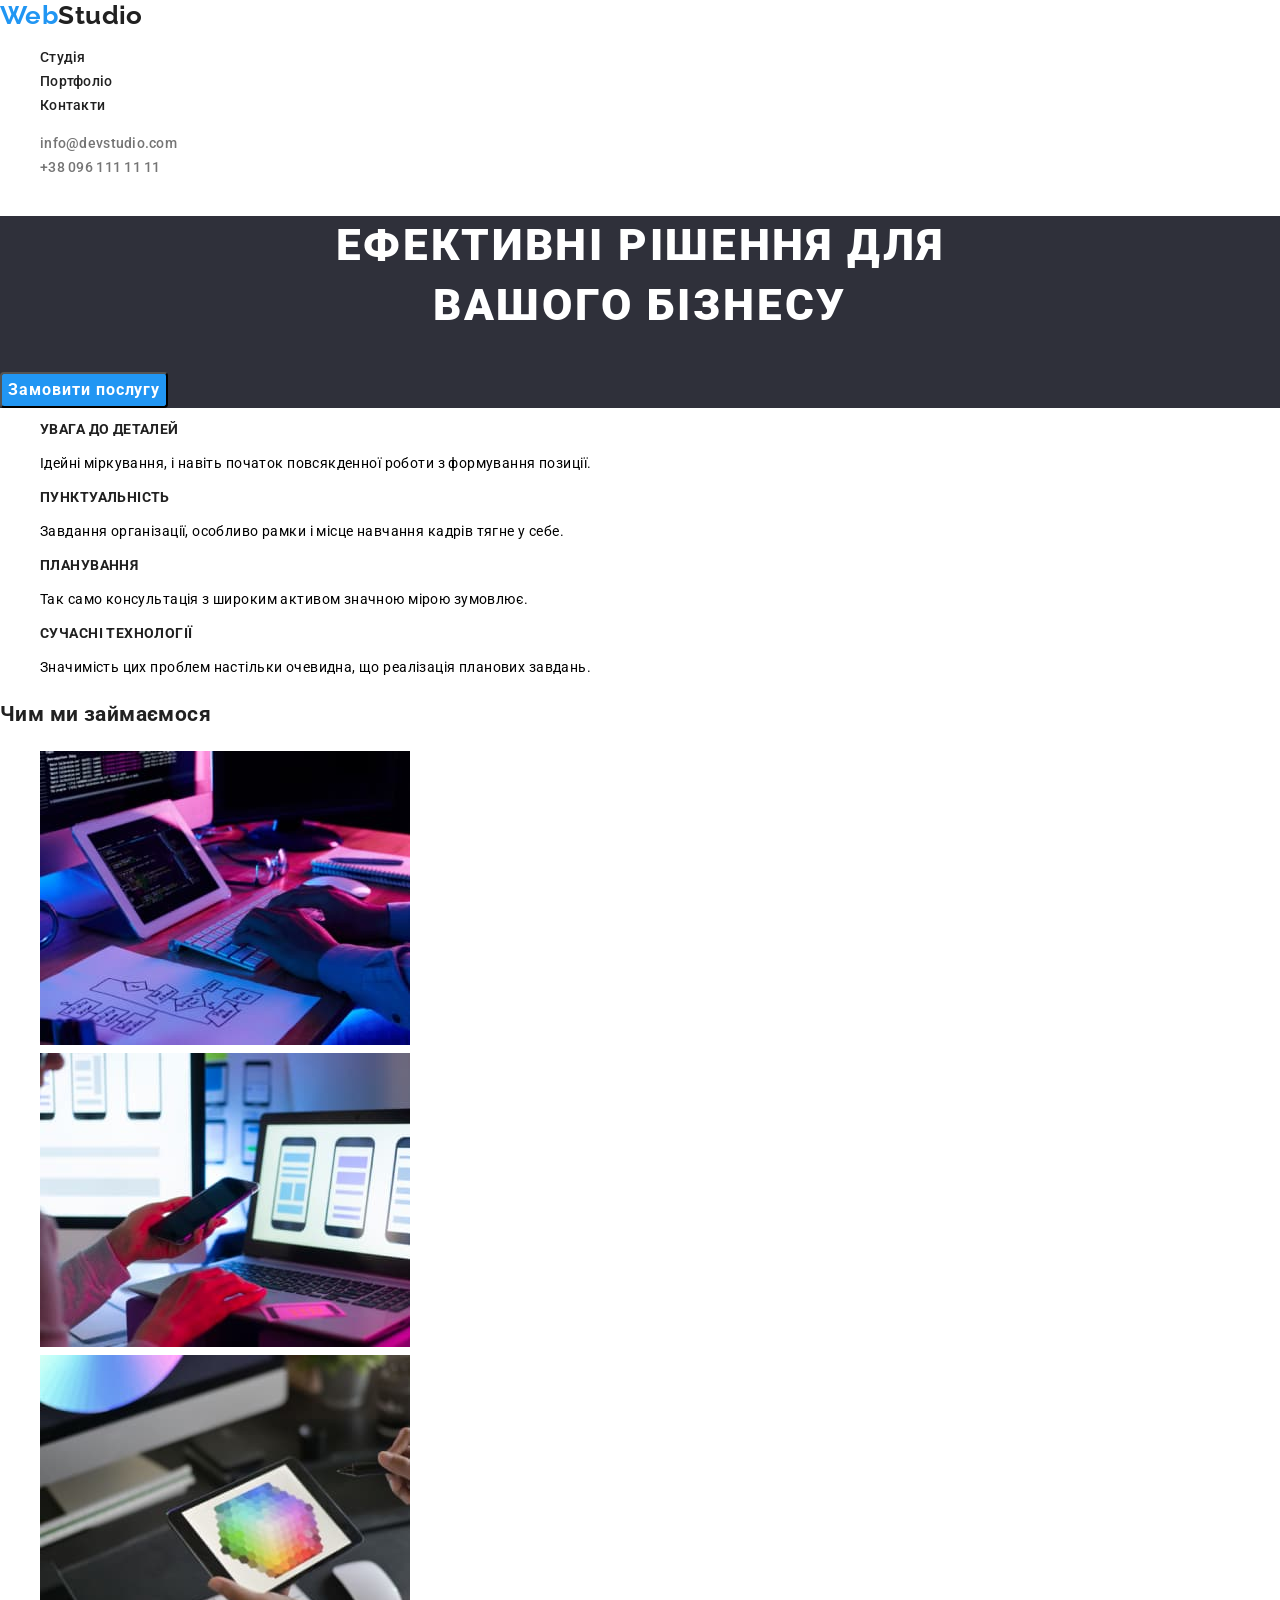
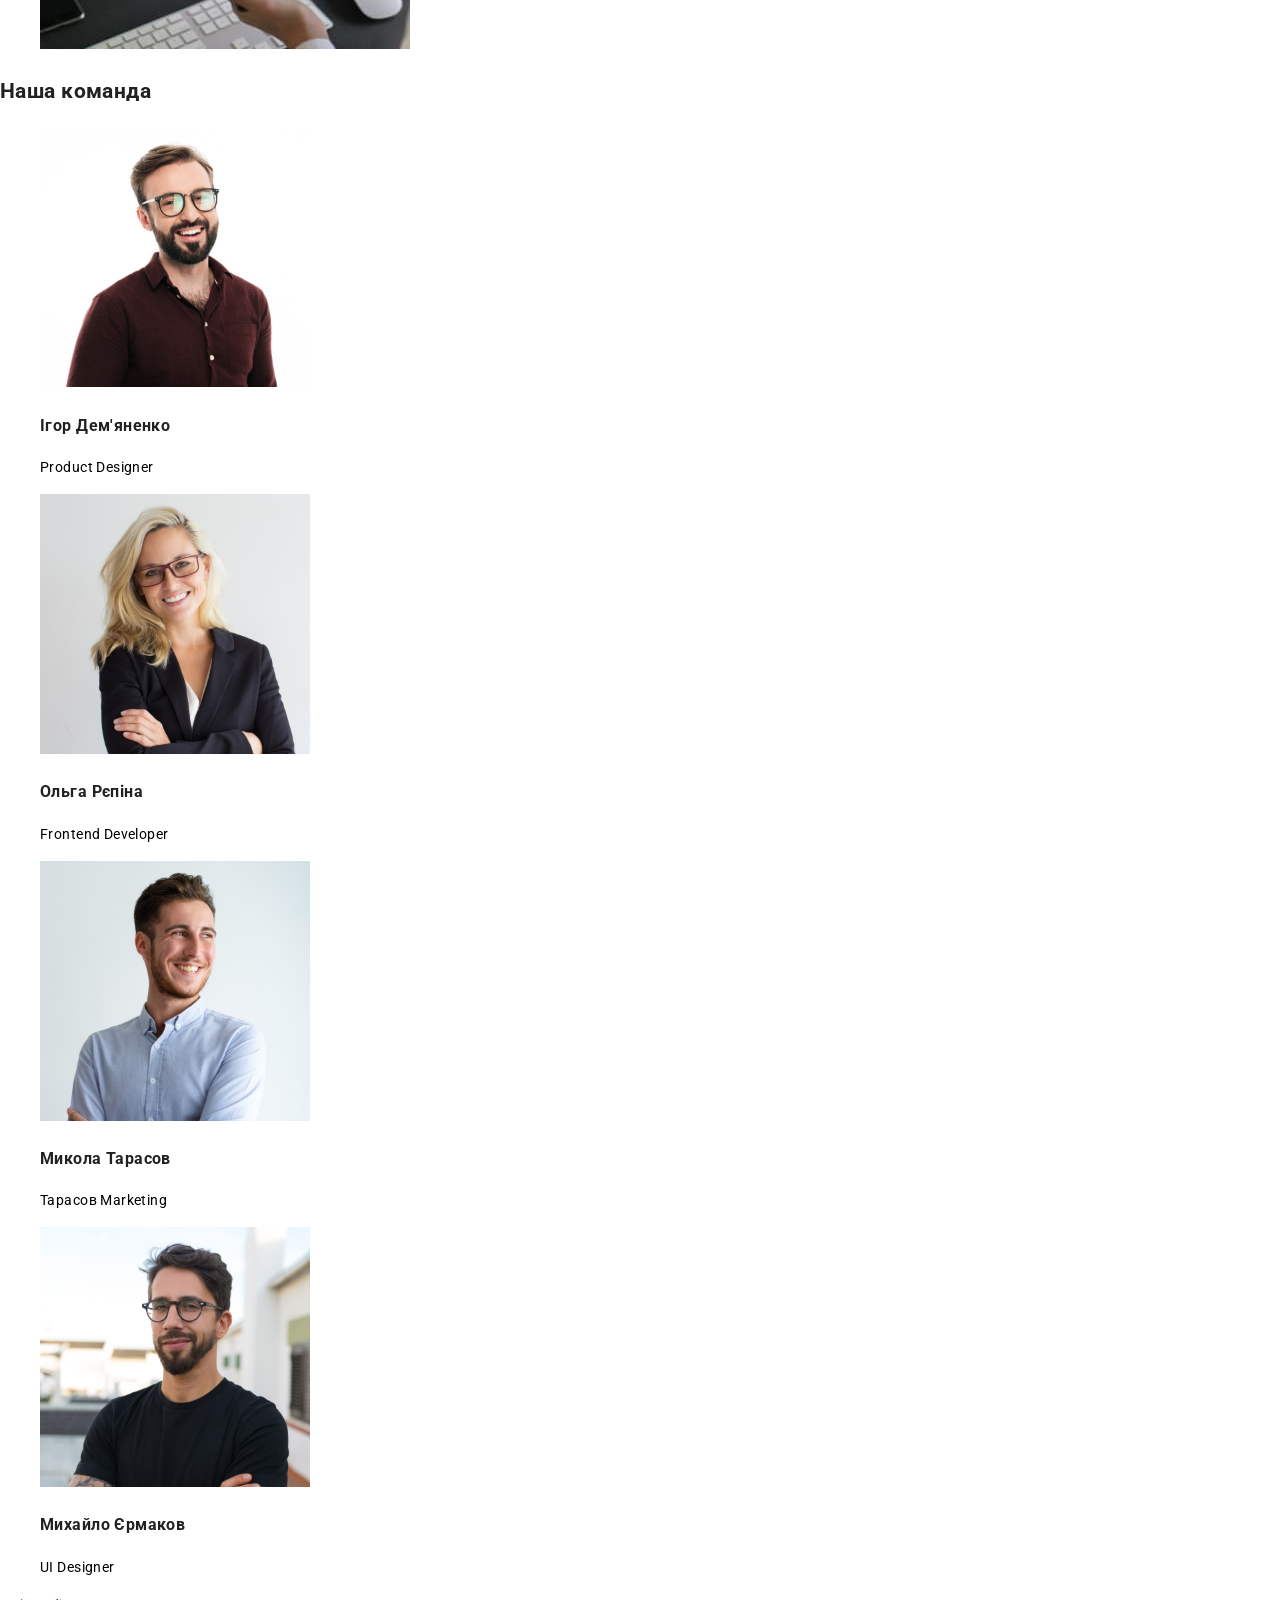
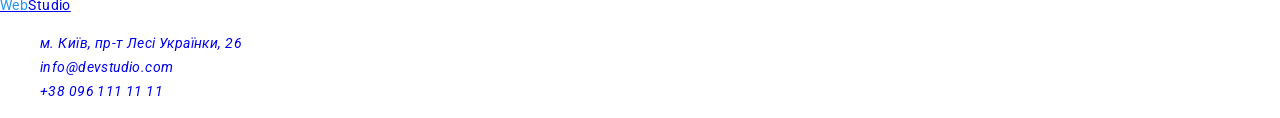
==== index.html @ 1009d98c "fixing hw" ====
<!DOCTYPE html>
<html lang="uk">
<head>
    <meta charset="UTF-8">
    <meta http-equiv="X-UA-Compatible" content="IE=edge">
    <meta name="viewport" content="width=device-width, initial-scale=1.0">
    <title>Document</title>
    <link rel="preconnect" href="https://fonts.googleapis.com">
    <link rel="preconnect" href="https://fonts.gstatic.com" crossorigin>
    <link href="https://fonts.googleapis.com/css2?family=Raleway:wght@700&family=Roboto:wght@400;500;700;900&display=swap"
        rel="stylesheet">
    <link rel="stylesheet" href="https://cdnjs.cloudflare.com/ajax/libs/modern-normalize/1.1.0/modern-normalize.min.css">
    <link rel="stylesheet" href="./css/styles.css" />
</head>
<body>

    <!-- Шапка сайта -->

    <header class="header">
        <a href="/index.html" class="header-logo">
            <span class="logo-blue" >Web</span>Studio
        </a> 
        <nav class="header-nav">
        <ul class="header-list list">
            <li><a class="header-link link" href="./index.html">Студія</a></li>
            <li><a class="header-link link" href="./portfolio.html">Портфоліо</a></li>
            <li><a class="header-link link" href="">Контакти</a></li>
        </ul>
        </nav>
        <ul class="header-contact-list list">
            <li><a class="header-mail-link link" href="mailto:info@devstudio.com">info@devstudio.com</a> </li>
            <li><a class="header-tel-link link" href="tel:+380961111111">+38 096 111 11 11 </a> </li>
        </ul>
    </header>
   
    <main>
        <!-- Герой -->

        <section class="hero">
            <h1 class="hero-title title">
                Ефективні рішення для <br> вашого бізнесу
            </h1>
            <button type="button" class="button">Замовити послугу</button>
        </section>

        <!-- Преимущества -->

        <section class="benefits">
            <h2 class="visually-hidden">Переваги</h2>
            <ul class="benefits-list list">
                <li>
                    <h3 class="benefits-title title">
                        УВАГА ДО ДЕТАЛЕЙ
                    </h3>
                    <p class="benefits-text">Ідейні міркування, і навіть початок повсякденної роботи з формування позиції.</p>
                </li>
                <li>
                    <h3 class="benefits-title title">
                        ПУНКТУАЛЬНІСТЬ
                    </h3>
                    <p class="benefits-text">Завдання організації, особливо рамки і місце навчання кадрів тягне у себе.</p>
                </li>
                <li>
                    <h3 class="benefits-title title">
                        ПЛАНУВАННЯ
                    </h3>
                    <p class="benefits-text">Так само консультація з широким активом значною мірою зумовлює.</p>
                </li>
                <li>
                    <h3 class="benefits-title title">
                        СУЧАСНІ ТЕХНОЛОГІЇ
                    </h3>
                    <p class="benefits-text">Значимість цих проблем настільки очевидна, що реалізація планових завдань.</p>
                </li>
            </ul>
        </section>

        <!-- Чем мы занимаемся -->

        <section class="doing">
            <h2 class="doing-title title">
                Чим ми займаємося
            </h2>
            <ul class="doing-list list">
                <li class="doing-items">
                    <img src="img/box1.jpg" alt="Приклад роботи 1" width="370"/>
                </li>
                <li class="doing-items">
                    <img src="img/box2.jpg" alt="Приклад роботи 2" width="370"/>
                </li>
                <li class="doing-items">
                    <img src="img/box3.jpg" alt="Приклад роботи 3" width="370"/>
                </li>
            </ul>
        </section>

        <!-- Наша команда -->

        <section class="team">
            <h2 class="team-title title">
                Наша команда
            </h2>
            <ul class="team-list list">
                <li class="team-items">
                    <img src="img/igor.jpg" alt="Ігор Дем'яненко Product Designer" width="270"/>
                    <h3 class="team-list-title  title">Ігор Дем'яненко</h3>
                    <p class="team-text text">Product Designer</p>
                </li>
                <li class="team-items">
                    <img src="img/olga.jpg" alt="Ольга Рєпіна Frontend Developer" width="270"/>
                    <h3 class="team-list-title  title">Ольга Рєпіна</h3>
                    <p class="team-text text">Frontend Developer</p>
                </li>
                <li class="team-items">
                    <img src="img/mikola.jpg" alt="Микола Тарасов Marketing" width="270"/>
                    <h3 class="team-list-title  title">Микола Тарасов</h3>
                    <p class="team-text text">Тарасов Marketing</p>
                </li>
                <li class="team-items">
                    <img src="img/mihailo.jpg" alt="Михайло Єрмаков UI Designer" width="270"/>
                    <h3 class="team-list-title  title">Михайло Єрмаков</h3>
                    <p class="team-text text">UI Designer</p>
                </li>
            </ul>
        </section>
    </main>

    <!-- Подвал -->

    <footer class="footer">
        <a href="/index.html" class="footer-logo">
            <span class="logo-blue">Web</span>Studio
        </a>
        <address class="address">
            <ul class="address-list list">
                <li><a class="footer-map-link link" href="https://goo.gl/maps/SfQESJmpyGkEM5ET7" target="_blank"
                        rel="noreferrer noopener">м. Київ, пр-т Лесі Українки, 26</a></li>
                <li><a class="footer-mail-link link" href="mailto:info@devstudio.com">info@devstudio.com</a> </li>
                <li><a class="footer-tel-link link" href="tel:+380961111111">+38 096 111 11 11</a> </li>
            </ul>
        </address>
    </footer>
</body>
</html>
---- css/styles.css ----
:root {
    --primary-text-color: #757575;
    --title-text-color: #212121;
    --accent-color: #2196F3;
    --main-font: 'Roboto', sans-serif;
}
body {
    font-family: Roboto, sans-serif;
    font-weight: normal;
    font-size: 14px;
    line-height: 1.71;
    letter-spacing: 0.03em;
    color: var(--primary-text-color)
    background-color: #FFFFFF;
}

/* Universal classes */

.link {
    text-decoration: none;   
}
.title {
    color:var(--title-text-color);
}

.link:hover,
.link:focus {
    color: var(--accent-color);
}

.list {
    list-style: none;
}

.visually-hidden {
    position: absolute;
    width: 1px;
    height: 1px;
    margin: -1px;
    border: 0;
    padding: 0;
    white-space: nowrap;
    overflow: hidden;
}

/* header */

.header-logo {
font-family: "Raleway", sans-serif;
    color: var(--title-text-color);
    font-weight: 700;
    font-size: 26px;
    line-height: 1.19;
    text-decoration: none;
}
.logo-blue{
    color: var(--accent-color);
}
.header-link {
    font-weight: 500;
    font-size: 14px;
    line-height: 1.14;
    letter-spacing: 0.02em;
    color: var(--title-text-color);
}
.header-link:hover,
.header-link:focus {
    color: var(--accent-color);
}


.header-mail-link,
.header-tel-link {
    font-weight: 500;
    font-size: 14px;
    line-height: 1.14;
    letter-spacing: 0.02em;
    color: var(--primary-text-color);
}
/* hero */

.hero {
    background: #2F303A;
}
.hero-title {
    font-weight: 900;
    font-size: 44px;
    line-height: 1.36;
    text-align: center;
    letter-spacing: 0.06em;
    text-transform: uppercase;
    color: #FFFFFF;
}
.button {
    background: #2196F3;
    border-radius: 4px;
    font-weight: 700;
    font-size: 16px;
    line-height: 1.88;
    letter-spacing: 0.06em;
    color: #FFFFFF;
}
.button:hover,
.button:focus {
    background: #FFFFFF;
    color: var(--accent-color)
}
/* benefits */

.benefits-title {
    font-weight: 700;
    font-size: 14px;
    line-height: 1.14;
    letter-spacing: 0.03em;
    text-transform: uppercase;
    color: var(--title-text-color)

/* doing */

.doing-title {
    font-weight: 700;
    font-size: 36px;
    line-height: 1.16;
    letter-spacing: 0.03em;
}

/* team */

.team-title {
    font-weight: 700;
    font-size: 36px;
    line-height: 1.16;
    letter-spacing: 0.03em;
}
.team-list-title {
    font-weight: 500;
    font-size: 16px;
    line-height: 1.18;
    letter-spacing: 0.03em;
}
.team-text {
    font-size: 16px;
    line-height: 1.18;
    letter-spacing: 0.03em;
}

/* footer */

.footer {
    font-family: Roboto, sans-serif;
    background: #2F303A;
}
.footer-logo {
    font-family: "Raleway", sans-serif;
    color: #FFFFFF;
    font-weight: 700;
    font-size: 26px;
    line-height: 1.19;
    text-decoration: none;
}
.address {
    font-family: Roboto, sans-serif;
}
.footer-map-link {
    font-size: 14px;
    line-height: 1.71;
    letter-spacing: 0.03em;
    color: #FFFFFF;
    text-decoration: none;
}
.footer-mail-link,
.footer-tel-link {
    font-size: 14px;
    line-height: 1.71;
    letter-spacing: 0.03em;
    color: rgba(255, 255, 255, 0.6);
    text-decoration: none;
}

/* цвет h1 #FFFFFF */
/* цвет h2, h3 #212121 */
/* цвет параграфов #757575 */
/* цвет акцента #2196F3 */
/* background: #F5F5F5 */
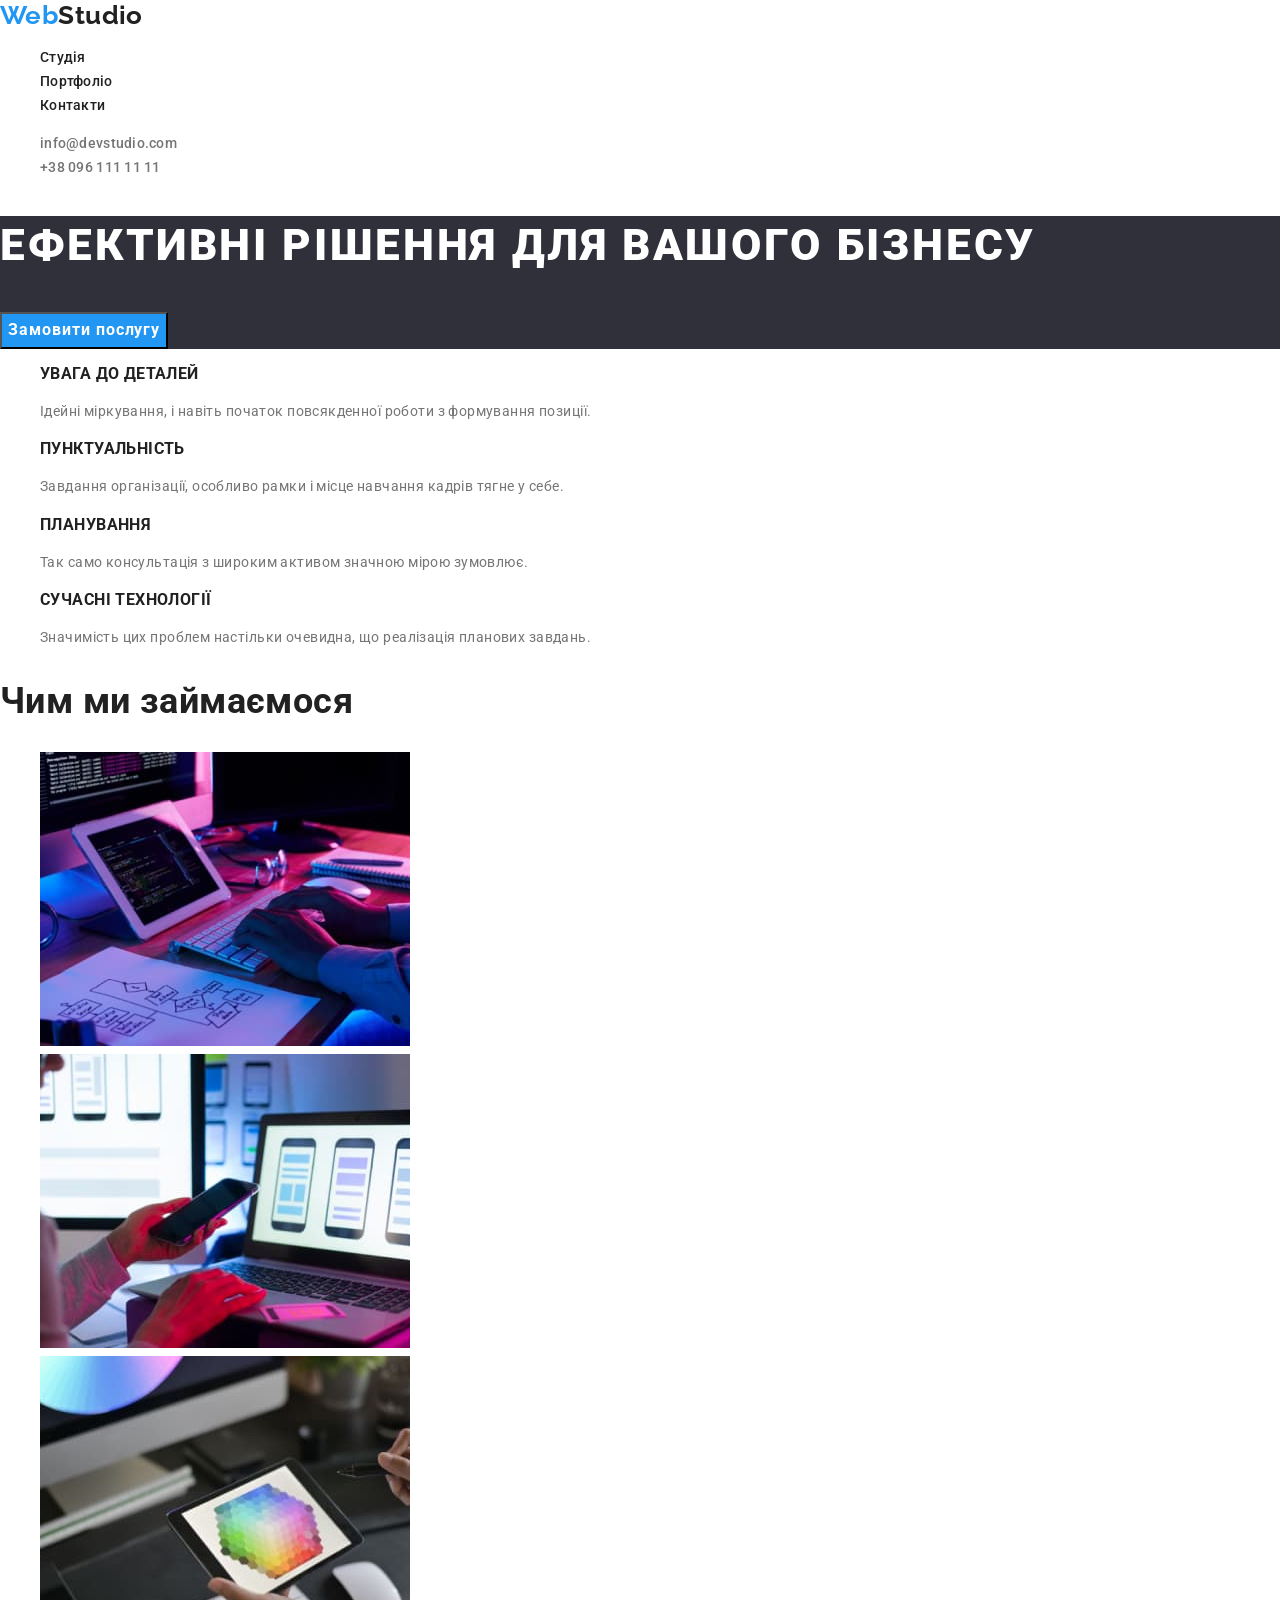
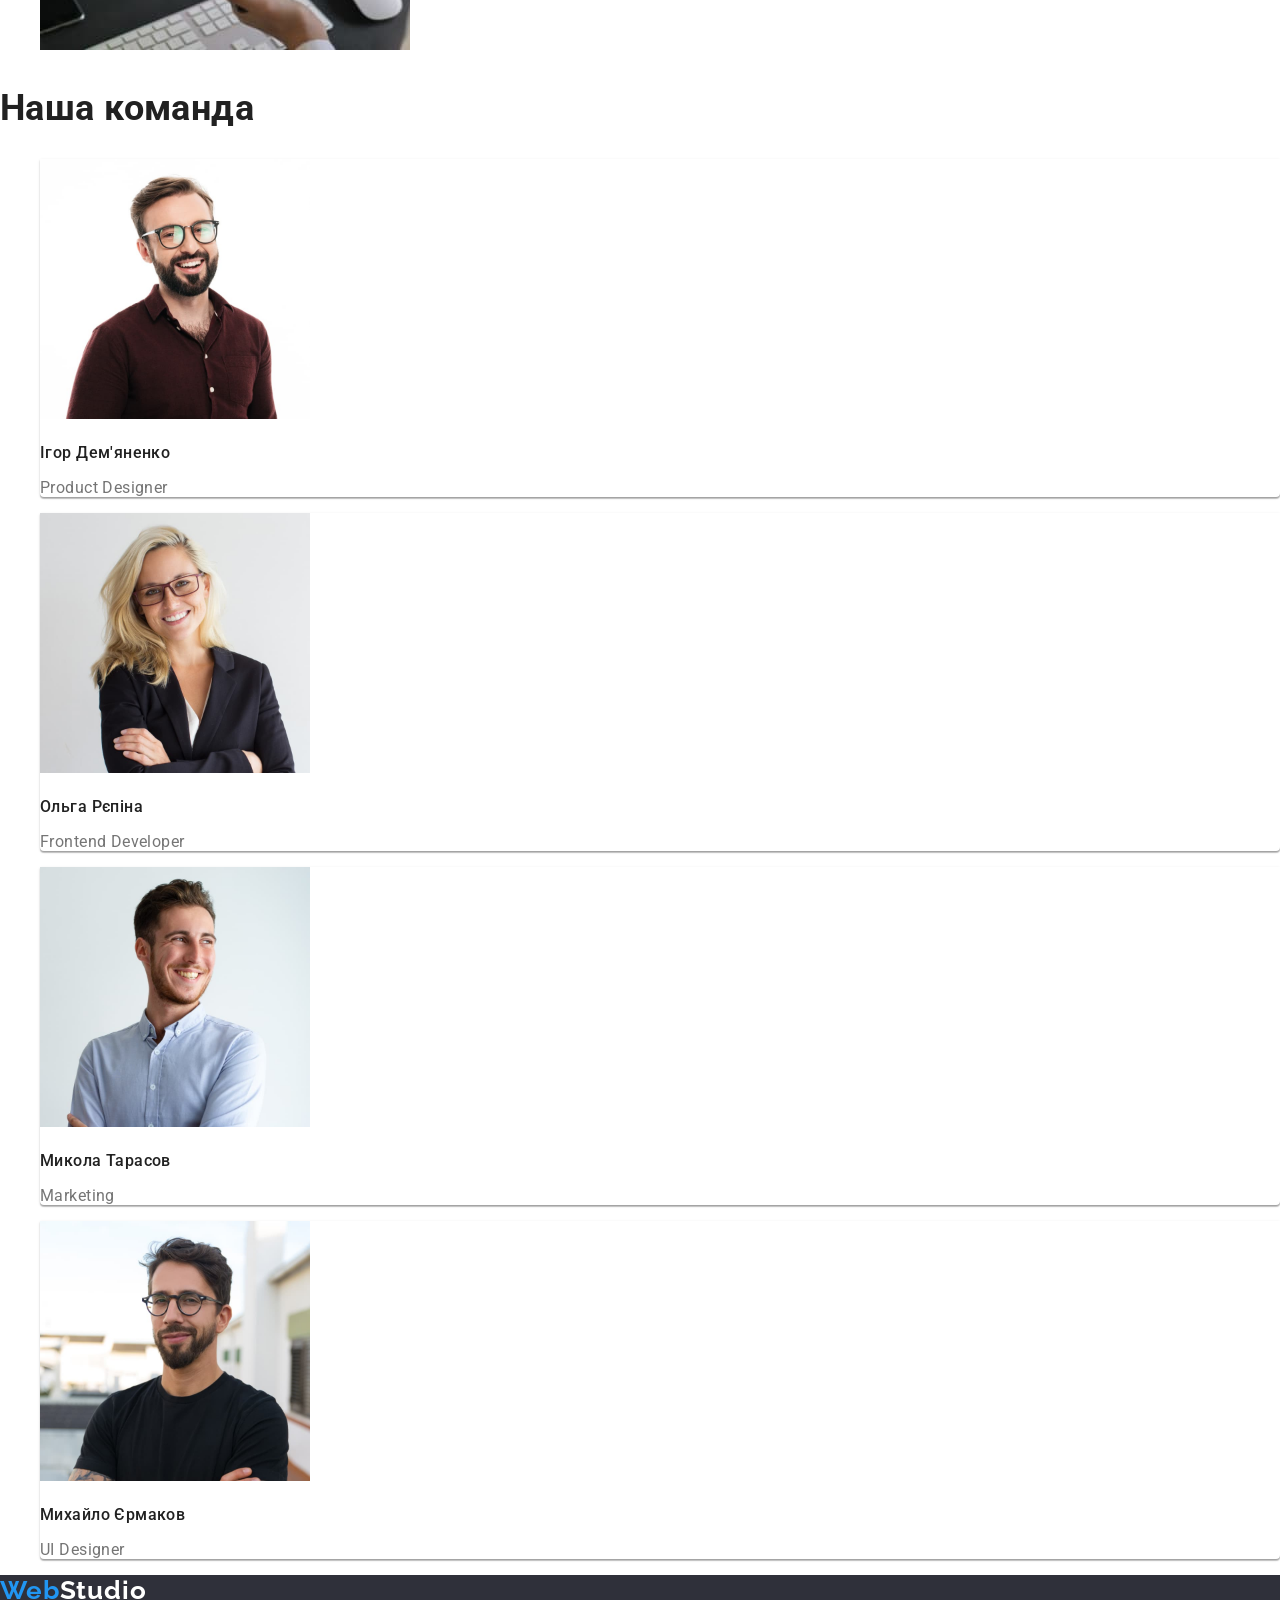
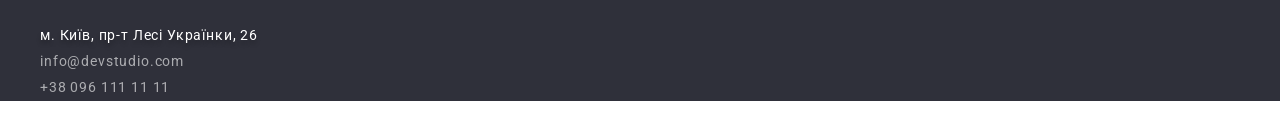
==== commit 745b2c74: "fixing HW2" ====
--- a/index.html
+++ b/index.html
@@ -1,144 +1,149 @@
 <!DOCTYPE html>
-<html lang="uk">
+<html lang="ru">
+
 <head>
     <meta charset="UTF-8">
     <meta http-equiv="X-UA-Compatible" content="IE=edge">
     <meta name="viewport" content="width=device-width, initial-scale=1.0">
-    <title>Document</title>
-    <link rel="preconnect" href="https://fonts.googleapis.com">
-    <link rel="preconnect" href="https://fonts.gstatic.com" crossorigin>
-    <link href="https://fonts.googleapis.com/css2?family=Raleway:wght@700&family=Roboto:wght@400;500;700;900&display=swap"
+    <title>Студія</title>
+    <link
+        href="https://fonts.googleapis.com/css2?family=Raleway:wght@700&family=Roboto:wght@400;500;700;900&display=swap"
         rel="stylesheet">
-    <link rel="stylesheet" href="https://cdnjs.cloudflare.com/ajax/libs/modern-normalize/1.1.0/modern-normalize.min.css">
-    <link rel="stylesheet" href="./css/styles.css" />
+    <link rel="stylesheet"
+        href="https://cdnjs.cloudflare.com/ajax/libs/modern-normalize/1.1.0/modern-normalize.min.css">
+    <link rel="stylesheet" href="./css/styles.css">
 </head>
+
 <body>
 
-    <!-- Шапка сайта -->
+    <!-- Шапка сайту -->
 
-    <header class="header">
-        <a href="/index.html" class="header-logo">
-            <span class="logo-blue" >Web</span>Studio
-        </a> 
-        <nav class="header-nav">
-        <ul class="header-list list">
-            <li><a class="header-link link" href="./index.html">Студія</a></li>
-            <li><a class="header-link link" href="./portfolio.html">Портфоліо</a></li>
-            <li><a class="header-link link" href="">Контакти</a></li>
-        </ul>
+    <header>
+        <nav>
+            <a class="logo" href="./index.html"><span class="web">Web</span>Studio</a>
+            <ul>
+                <li><a class="header-link" href="./index.html">Студія</a></li>
+                <li><a class="header-link" href="./portfolio.html">Портфоліо</a></li>
+                <li><a class="header-link" href="#contacts">Контакти</a></li>
+            </ul>
         </nav>
-        <ul class="header-contact-list list">
-            <li><a class="header-mail-link link" href="mailto:info@devstudio.com">info@devstudio.com</a> </li>
-            <li><a class="header-tel-link link" href="tel:+380961111111">+38 096 111 11 11 </a> </li>
+        <ul class="nav-contact">
+            <li>
+                <a href="mailto:info@devstudio.com" class="contact">info@devstudio.com</a>
+            </li>
+            <li>
+                <a href="tel:+380961111111" class="contact">+38 096 111 11 11</a>
+            </li>
         </ul>
     </header>
-   
+
     <main>
+        
         <!-- Герой -->
 
         <section class="hero">
-            <h1 class="hero-title title">
-                Ефективні рішення для <br> вашого бізнесу
-            </h1>
+            <h1 class="hero-text">Ефективні рішення для вашого бізнесу</h1>
             <button type="button" class="button">Замовити послугу</button>
         </section>
 
-        <!-- Преимущества -->
+        <!-- Переваги -->
 
-        <section class="benefits">
-            <h2 class="visually-hidden">Переваги</h2>
-            <ul class="benefits-list list">
+        <section class="work">
+            <h2 class="visually-hidden">Перелік</h2>
+            <ul>
                 <li>
-                    <h3 class="benefits-title title">
-                        УВАГА ДО ДЕТАЛЕЙ
-                    </h3>
-                    <p class="benefits-text">Ідейні міркування, і навіть початок повсякденної роботи з формування позиції.</p>
+                    <h3 class="Benefits">УВАГА ДО ДЕТАЛЕЙ</h3>
+                    <p class="work-lits">
+                        Ідейні міркування, і навіть початок повсякденної роботи з
+                        формування позиції.
+                    </p>
                 </li>
                 <li>
-                    <h3 class="benefits-title title">
-                        ПУНКТУАЛЬНІСТЬ
-                    </h3>
-                    <p class="benefits-text">Завдання організації, особливо рамки і місце навчання кадрів тягне у себе.</p>
+                    <h3 class="Benefits">ПУНКТУАЛЬНІСТЬ</h3>
+                    <p class="benefits-lits">
+                        Завдання організації, особливо рамки і місце навчання кадрів тягне
+                        у себе.
+                    </p>
                 </li>
                 <li>
-                    <h3 class="benefits-title title">
-                        ПЛАНУВАННЯ
-                    </h3>
-                    <p class="benefits-text">Так само консультація з широким активом значною мірою зумовлює.</p>
+                    <h3 class="Benefits">ПЛАНУВАННЯ</h3>
+                    <p class="benefits-lits">
+                        Так само консультація з широким активом значною мірою зумовлює.
+                    </p>
                 </li>
                 <li>
-                    <h3 class="benefits-title title">
-                        СУЧАСНІ ТЕХНОЛОГІЇ
-                    </h3>
-                    <p class="benefits-text">Значимість цих проблем настільки очевидна, що реалізація планових завдань.</p>
+                    <h3 class="Benefits">СУЧАСНІ ТЕХНОЛОГІЇ</h3>
+                    <p class="benefits-lits">
+                        Значимість цих проблем настільки очевидна, що реалізація планових
+                        завдань.
+                    </p>
                 </li>
             </ul>
         </section>
 
-        <!-- Чем мы занимаемся -->
+        <!-- Чим зймаемось -->
 
         <section class="doing">
-            <h2 class="doing-title title">
-                Чим ми займаємося
-            </h2>
-            <ul class="doing-list list">
-                <li class="doing-items">
-                    <img src="img/box1.jpg" alt="Приклад роботи 1" width="370"/>
+            <h2 class="doing-titel">Чим ми займаємося</h2>
+            <ul>
+                <li>
+                    <img src="./img/box1.jpg" alt="написання_коду" width="370">
                 </li>
-                <li class="doing-items">
-                    <img src="img/box2.jpg" alt="Приклад роботи 2" width="370"/>
-                </li>
-                <li class="doing-items">
-                    <img src="img/box3.jpg" alt="Приклад роботи 3" width="370"/>
-                </li>
+                <li><img src="./img/box2.jpg" alt="Оформлення" width="370"></li>
+                <li><img src="./img/box3.jpg" alt="стилізація" width="370"></li>
             </ul>
         </section>
 
         <!-- Наша команда -->
-
+        
         <section class="team">
-            <h2 class="team-title title">
-                Наша команда
-            </h2>
-            <ul class="team-list list">
-                <li class="team-items">
-                    <img src="img/igor.jpg" alt="Ігор Дем'яненко Product Designer" width="270"/>
-                    <h3 class="team-list-title  title">Ігор Дем'яненко</h3>
-                    <p class="team-text text">Product Designer</p>
+            <h2 class="team-titel">Наша команда</h2>
+            <ul>
+                <li class="team-card">
+                    <img src="./img/igor.jpg" alt="Ігор Дем'яненко Product Designer" width="270">
+                    <h3 class="tean-name">Ігор Дем'яненко</h3>
+                    <p class="profession">Product Designer</p>
                 </li>
-                <li class="team-items">
-                    <img src="img/olga.jpg" alt="Ольга Рєпіна Frontend Developer" width="270"/>
-                    <h3 class="team-list-title  title">Ольга Рєпіна</h3>
-                    <p class="team-text text">Frontend Developer</p>
+                <li class="team-card">
+                    <img src="./img/olga.jpg" alt="Ольга Рєпіна Frontend Developer" width="270">
+                    <h3 class="tean-name">Ольга Рєпіна</h3>
+                    <p class="profession">Frontend Developer</p>
                 </li>
-                <li class="team-items">
-                    <img src="img/mikola.jpg" alt="Микола Тарасов Marketing" width="270"/>
-                    <h3 class="team-list-title  title">Микола Тарасов</h3>
-                    <p class="team-text text">Тарасов Marketing</p>
+                <li class="team-card">
+                    <img src="./img/mikola.jpg" alt="Микола Тарасов Marketing" width="270">
+                    <h3 class="tean-name">Микола Тарасов</h3>
+                    <p class="profession">Marketing</p>
                 </li>
-                <li class="team-items">
-                    <img src="img/mihailo.jpg" alt="Михайло Єрмаков UI Designer" width="270"/>
-                    <h3 class="team-list-title  title">Михайло Єрмаков</h3>
-                    <p class="team-text text">UI Designer</p>
+                <li class="team-card">
+                    <img src="./img/mihailo.jpg" alt="Михайло Єрмаков Михайло Єрмаков" width="270">
+                    <h3 class="tean-name">Михайло Єрмаков</h3>
+                    <p class="profession">UI Designer</p>
                 </li>
             </ul>
         </section>
     </main>
 
-    <!-- Подвал -->
-
+    <!-- Підвал -->
+    
     <footer class="footer">
-        <a href="/index.html" class="footer-logo">
-            <span class="logo-blue">Web</span>Studio
-        </a>
+        <a class="footer-logo" href="./index.html"><span class="web">Web</span>Studio</a>
         <address class="address">
-            <ul class="address-list list">
-                <li><a class="footer-map-link link" href="https://goo.gl/maps/SfQESJmpyGkEM5ET7" target="_blank"
-                        rel="noreferrer noopener">м. Київ, пр-т Лесі Українки, 26</a></li>
-                <li><a class="footer-mail-link link" href="mailto:info@devstudio.com">info@devstudio.com</a> </li>
-                <li><a class="footer-tel-link link" href="tel:+380961111111">+38 096 111 11 11</a> </li>
+            <ul class="contacts">
+                <li>
+                    <a class="map" href="https://goo.gl/maps/SfQESJmpyGkEM5ET7" target="_blank"
+                        rel="noreferrer noopener">
+                        м. Київ, пр-т Лесі Українки, 26
+                    </a>
+                </li>
+                <li>
+                    <a class="contact-bottom" href="mailto:info@devstudio.com">info@devstudio.com</a>
+                </li>
+                <li>
+                    <a class="contact-bottom" href="tel:+380961111111">+38 096 111 11 11</a>
+                </li>
             </ul>
         </address>
     </footer>
 </body>
+
 </html>
--- a/css/styles.css
+++ b/css/styles.css
@@ -1,35 +1,230 @@
 :root {
-    --primary-text-color: #757575;
-    --title-text-color: #212121;
-    --accent-color: #2196F3;
-    --main-font: 'Roboto', sans-serif;
-}
+    --text-color: #757575;
+    --logo-color: #2196f3;
+    --fon-color: #ffffff;
+    --titel-color: #212121;
+}
+
 body {
     font-family: Roboto, sans-serif;
     font-weight: normal;
     font-size: 14px;
     line-height: 1.71;
     letter-spacing: 0.03em;
-    color: var(--primary-text-color)
-    background-color: #FFFFFF;
-}
-
-/* Universal classes */
-
-.link {
-    text-decoration: none;   
-}
-.title {
-    color:var(--title-text-color);
-}
-
-.link:hover,
-.link:focus {
-    color: var(--accent-color);
-}
-
-.list {
+    color: var(--text-color);
+    background-color: var(--fon-color);
+}
+
+ul {
     list-style: none;
+}
+
+/* шапка сайту */
+
+.logo {
+    font-family: "Raleway", sans-serif;
+    color: var(--titel-color);
+    font-weight: 700;
+    font-size: 26px;
+    line-height: 1.19;
+    text-decoration: none;
+}
+
+.web {
+    font-weight: 700;
+    font-size: 26px;
+    line-height: 1.19;
+    color: var(--logo-color);
+}
+
+/* сайти */
+
+.header-link {
+    font-weight: 500;
+    line-height: 1.14;
+    text-decoration: none;
+    letter-spacing: 0.02em;
+    color: var(--titel-color);
+}
+
+.header-link:hover,
+.header-link:focus {
+    color: var(--logo-color);
+}
+
+/* контакты */
+.contact {
+    font-weight: 500;
+    line-height: 1.14;
+    letter-spacing: 0.02em;
+    color: var(--text-color);
+    text-decoration: none;
+}
+
+.contact:hover,
+.contact:focus {
+    color: var(--logo-color);
+}
+
+/* герой */
+.hero {
+    background: #2f303a;
+}
+
+.button {
+    font-family: inherit;
+
+    font-weight: 700;
+    font-size: 16px;
+    line-height: 1.88;
+    text-align: center;
+    letter-spacing: 0.06em;
+    cursor: pointer;
+    color: var(--fon-color);
+    background: var(--logo-color);
+}
+
+.button:hover,
+.button:focus {
+    background: var(--fon-color);
+    color: var(--logo-color);
+}
+
+.hero-text {
+    font-weight: 900;
+    font-size: 44px;
+    line-height: 1.36;
+    letter-spacing: 0.06em;
+    text-transform: uppercase;
+    color: var(--fon-color);
+}
+
+/* Чим ми займаємося */
+.benefits-lits {
+    line-height: 1.71;
+}
+
+
+.Benefits {
+    font-weight: 700;
+    line-height: 1.14;
+    text-transform: uppercase;
+    color: var(--titel-color);
+}
+
+.doing-titel {
+    font-weight: 700;
+    font-size: 36px;
+    line-height: 1.17;
+    color: var(--titel-color);
+}
+
+/* наша команда */
+.team {
+    background: var(--fon-color);
+}
+
+.team-titel {
+    font-weight: 700;
+    font-size: 36px;
+    line-height: 1.17;
+    color: var(--titel-color);
+}
+
+.tean-name {
+    font-weight: 500;
+    font-size: 16px;
+    line-height: 1.19;
+    color: var(--titel-color);
+}
+
+.profession {
+    font-size: 16px;
+    line-height: 1.19;
+}
+
+/* підвал */
+.footer {
+    line-height: 1.88;
+    letter-spacing: 0.06em;
+    color: var(--fon-color);
+    background: #2f303a;
+}
+
+.map {
+    text-decoration: none;
+    line-height: 1.71;
+    color: var(--fon-color);
+    text-shadow: 0px 4px 4px rgba(0, 0, 0, 0.25);
+}
+
+.map:hover,
+.map:focus {
+    color: var(--logo-color);
+}
+
+.contact-bottom {
+    line-height: 1.71;
+    text-decoration: none;
+    color: rgba(255, 255, 255, 0.6);
+}
+
+.address {
+    font-style: normal;
+}
+
+.contact-bottom:hover,
+.contact-bottom:focus {
+    color: var(--logo-color);
+}
+
+/* ПОРТФОЛИО */
+/* кнопки */
+.button-portfolio {
+    font-family: inherit;
+    font-weight: 500;
+    font-size: 16px;
+    line-height: 1.62;
+    color: var(--titel-color);
+    background: #f5f4fa;
+    cursor: pointer;
+}
+
+.button-portfolio:hover,
+.button-portfolio:focus {
+    background-color: var(--logo-color);
+    color: var(--fon-color);
+}
+
+/* Список */
+
+.portfolio-projects {
+    font-size: 18px;
+    line-height: 2;
+    letter-spacing: 0.06em;
+    color: var(--titel-color);
+}
+
+.specification-projects {
+    font-size: 16px;
+    line-height: 1.88;
+}
+
+/* лого підвал */
+.footer-logo {
+    font-family: "Raleway", sans-serif;
+    color: var(--fon-color);
+    font-weight: 700;
+    font-size: 26px;
+    line-height: 1.19;
+    text-decoration: none;
+}
+
+.team-card {
+    background: var(--fon-color);
+    box-shadow: 0px 1px 3px rgba(0, 0, 0, 0.12), 0px 1px 1px rgba(0, 0, 0, 0.14),
+        0px 2px 1px rgba(0, 0, 0, 0.2);
+    border-radius: 0px 0px 4px 4px;
 }
 
 .visually-hidden {
@@ -39,146 +234,14 @@
     margin: -1px;
     border: 0;
     padding: 0;
+
     white-space: nowrap;
+    clip-path: inset(100%);
+    clip: rect(0 0 0 0);
     overflow: hidden;
 }
 
-/* header */
-
-.header-logo {
-font-family: "Raleway", sans-serif;
-    color: var(--title-text-color);
-    font-weight: 700;
-    font-size: 26px;
-    line-height: 1.19;
-    text-decoration: none;
-}
-.logo-blue{
-    color: var(--accent-color);
-}
-.header-link {
-    font-weight: 500;
-    font-size: 14px;
-    line-height: 1.14;
-    letter-spacing: 0.02em;
-    color: var(--title-text-color);
-}
-.header-link:hover,
-.header-link:focus {
-    color: var(--accent-color);
-}
-
-
-.header-mail-link,
-.header-tel-link {
-    font-weight: 500;
-    font-size: 14px;
-    line-height: 1.14;
-    letter-spacing: 0.02em;
-    color: var(--primary-text-color);
-}
-/* hero */
-
-.hero {
-    background: #2F303A;
-}
-.hero-title {
-    font-weight: 900;
-    font-size: 44px;
-    line-height: 1.36;
-    text-align: center;
-    letter-spacing: 0.06em;
-    text-transform: uppercase;
-    color: #FFFFFF;
-}
-.button {
-    background: #2196F3;
-    border-radius: 4px;
-    font-weight: 700;
-    font-size: 16px;
-    line-height: 1.88;
-    letter-spacing: 0.06em;
-    color: #FFFFFF;
-}
-.button:hover,
-.button:focus {
-    background: #FFFFFF;
-    color: var(--accent-color)
-}
-/* benefits */
-
-.benefits-title {
-    font-weight: 700;
-    font-size: 14px;
-    line-height: 1.14;
-    letter-spacing: 0.03em;
-    text-transform: uppercase;
-    color: var(--title-text-color)
-
-/* doing */
-
-.doing-title {
-    font-weight: 700;
-    font-size: 36px;
-    line-height: 1.16;
-    letter-spacing: 0.03em;
-}
-
-/* team */
-
-.team-title {
-    font-weight: 700;
-    font-size: 36px;
-    line-height: 1.16;
-    letter-spacing: 0.03em;
-}
-.team-list-title {
-    font-weight: 500;
-    font-size: 16px;
-    line-height: 1.18;
-    letter-spacing: 0.03em;
-}
-.team-text {
-    font-size: 16px;
-    line-height: 1.18;
-    letter-spacing: 0.03em;
-}
-
-/* footer */
-
-.footer {
-    font-family: Roboto, sans-serif;
-    background: #2F303A;
-}
-.footer-logo {
-    font-family: "Raleway", sans-serif;
-    color: #FFFFFF;
-    font-weight: 700;
-    font-size: 26px;
-    line-height: 1.19;
-    text-decoration: none;
-}
-.address {
-    font-family: Roboto, sans-serif;
-}
-.footer-map-link {
-    font-size: 14px;
-    line-height: 1.71;
-    letter-spacing: 0.03em;
-    color: #FFFFFF;
-    text-decoration: none;
-}
-.footer-mail-link,
-.footer-tel-link {
-    font-size: 14px;
-    line-height: 1.71;
-    letter-spacing: 0.03em;
-    color: rgba(255, 255, 255, 0.6);
-    text-decoration: none;
-}
-
-/* цвет h1 #FFFFFF */
-/* цвет h2, h3 #212121 */
-/* цвет параграфов #757575 */
-/* цвет акцента #2196F3 */
-/* background: #F5F5F5 */+.projects {
+    background: var(--fon-color);
+    border: 1px solid #eeeeee;
+}
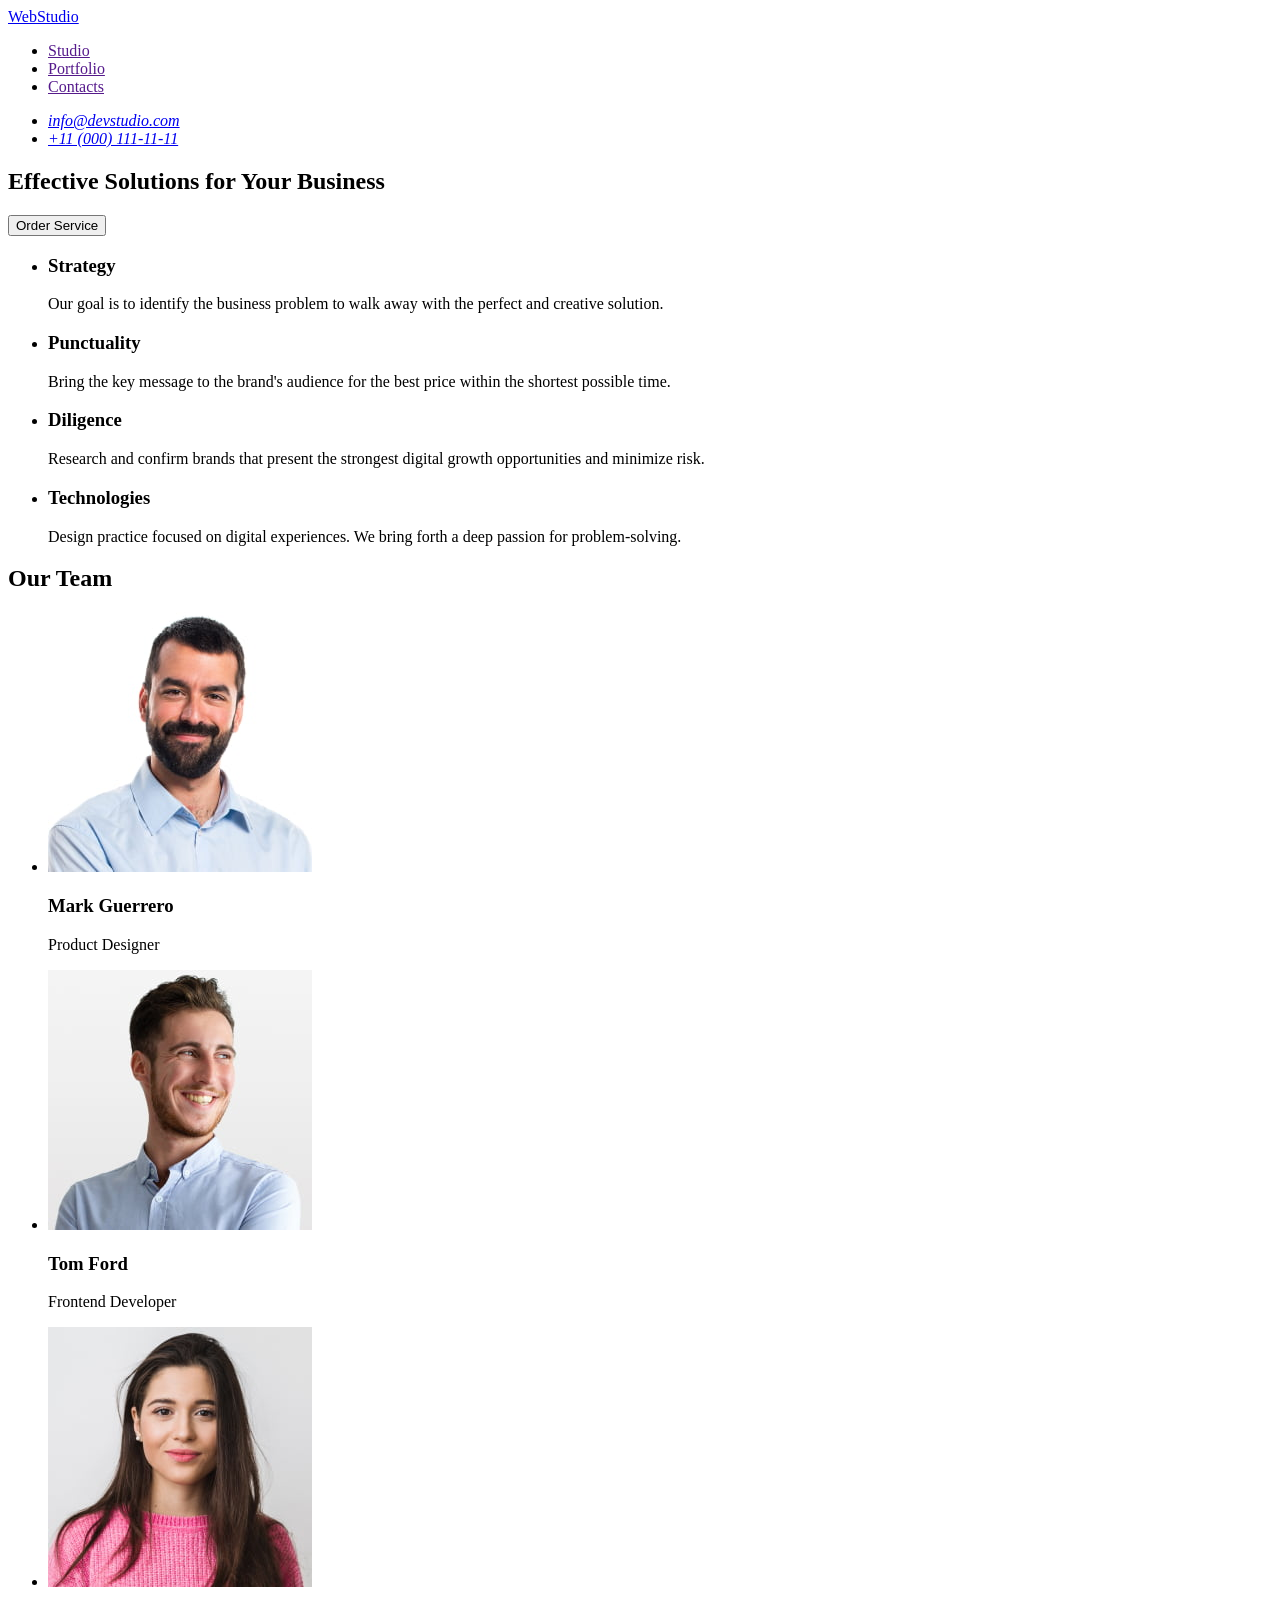
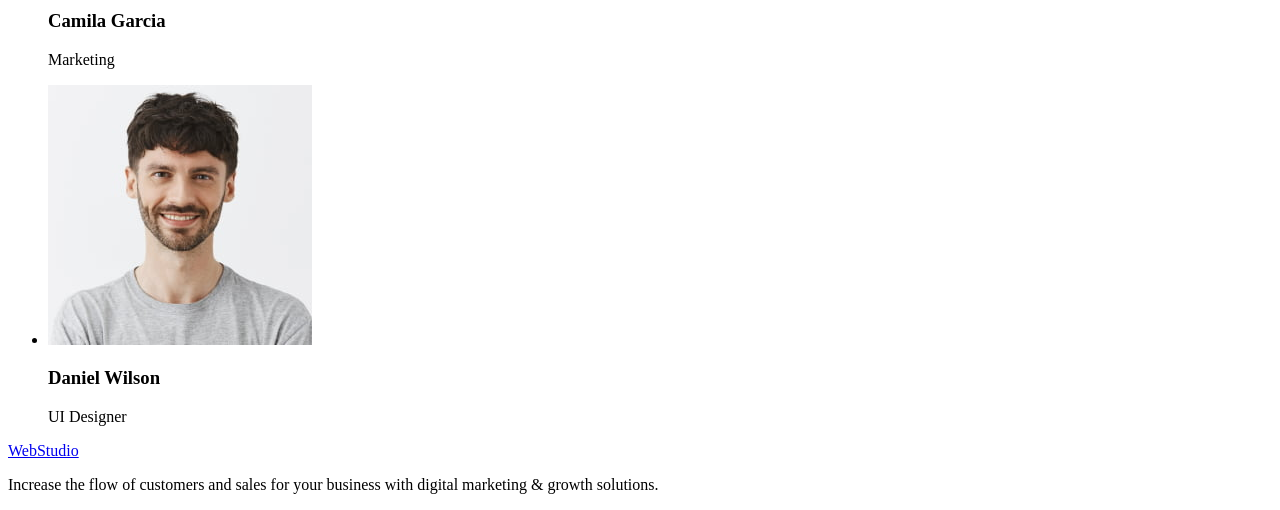
==== commit 00652e07: "Initial commit" ====
--- a/index.html
+++ b/index.html
@@ -1,149 +1,120 @@
 <!DOCTYPE html>
-<html lang="ru">
-
-<head>
-    <meta charset="UTF-8">
-    <meta http-equiv="X-UA-Compatible" content="IE=edge">
-    <meta name="viewport" content="width=device-width, initial-scale=1.0">
-    <title>Студія</title>
-    <link
-        href="https://fonts.googleapis.com/css2?family=Raleway:wght@700&family=Roboto:wght@400;500;700;900&display=swap"
-        rel="stylesheet">
-    <link rel="stylesheet"
-        href="https://cdnjs.cloudflare.com/ajax/libs/modern-normalize/1.1.0/modern-normalize.min.css">
-    <link rel="stylesheet" href="./css/styles.css">
-</head>
-
-<body>
-
-    <!-- Шапка сайту -->
-
+<html lang="en">
+  <head>
+    <meta charset="UTF-8" />
+    <meta http-equiv="X-UA-Compatible" content="IE=edge" />
+    <meta name="viewport" content="width=device-width, initial-scale=1.0" />
+    <title>Web Studio(Version 5.0)</title>
+  </head>
+  <body>
     <header>
-        <nav>
-            <a class="logo" href="./index.html"><span class="web">Web</span>Studio</a>
-            <ul>
-                <li><a class="header-link" href="./index.html">Студія</a></li>
-                <li><a class="header-link" href="./portfolio.html">Портфоліо</a></li>
-                <li><a class="header-link" href="#contacts">Контакти</a></li>
-            </ul>
-        </nav>
-        <ul class="nav-contact">
-            <li>
-                <a href="mailto:info@devstudio.com" class="contact">info@devstudio.com</a>
-            </li>
-            <li>
-                <a href="tel:+380961111111" class="contact">+38 096 111 11 11</a>
-            </li>
+      <nav>
+        <a href="./index.html">WebStudio</a>
+        <ul>
+          <li><a href="">Studio</a></li>
+          <li><a href="">Portfolio</a></li>
+          <li><a href="">Contacts</a></li>
         </ul>
+      </nav>
+      <address>
+        <ul>
+          <li><a href="mailto:info@devstudio.com">info@devstudio.com</a></li>
+          <li><a href="tel:+110001111111">+11 (000) 111-11-11</a></li>
+        </ul>
+      </address>
     </header>
 
     <main>
-        
-        <!-- Герой -->
-
-        <section class="hero">
-            <h1 class="hero-text">Ефективні рішення для вашого бізнесу</h1>
-            <button type="button" class="button">Замовити послугу</button>
-        </section>
-
-        <!-- Переваги -->
-
-        <section class="work">
-            <h2 class="visually-hidden">Перелік</h2>
-            <ul>
-                <li>
-                    <h3 class="Benefits">УВАГА ДО ДЕТАЛЕЙ</h3>
-                    <p class="work-lits">
-                        Ідейні міркування, і навіть початок повсякденної роботи з
-                        формування позиції.
-                    </p>
-                </li>
-                <li>
-                    <h3 class="Benefits">ПУНКТУАЛЬНІСТЬ</h3>
-                    <p class="benefits-lits">
-                        Завдання організації, особливо рамки і місце навчання кадрів тягне
-                        у себе.
-                    </p>
-                </li>
-                <li>
-                    <h3 class="Benefits">ПЛАНУВАННЯ</h3>
-                    <p class="benefits-lits">
-                        Так само консультація з широким активом значною мірою зумовлює.
-                    </p>
-                </li>
-                <li>
-                    <h3 class="Benefits">СУЧАСНІ ТЕХНОЛОГІЇ</h3>
-                    <p class="benefits-lits">
-                        Значимість цих проблем настільки очевидна, що реалізація планових
-                        завдань.
-                    </p>
-                </li>
-            </ul>
-        </section>
-
-        <!-- Чим зймаемось -->
-
-        <section class="doing">
-            <h2 class="doing-titel">Чим ми займаємося</h2>
-            <ul>
-                <li>
-                    <img src="./img/box1.jpg" alt="написання_коду" width="370">
-                </li>
-                <li><img src="./img/box2.jpg" alt="Оформлення" width="370"></li>
-                <li><img src="./img/box3.jpg" alt="стилізація" width="370"></li>
-            </ul>
-        </section>
-
-        <!-- Наша команда -->
-        
-        <section class="team">
-            <h2 class="team-titel">Наша команда</h2>
-            <ul>
-                <li class="team-card">
-                    <img src="./img/igor.jpg" alt="Ігор Дем'яненко Product Designer" width="270">
-                    <h3 class="tean-name">Ігор Дем'яненко</h3>
-                    <p class="profession">Product Designer</p>
-                </li>
-                <li class="team-card">
-                    <img src="./img/olga.jpg" alt="Ольга Рєпіна Frontend Developer" width="270">
-                    <h3 class="tean-name">Ольга Рєпіна</h3>
-                    <p class="profession">Frontend Developer</p>
-                </li>
-                <li class="team-card">
-                    <img src="./img/mikola.jpg" alt="Микола Тарасов Marketing" width="270">
-                    <h3 class="tean-name">Микола Тарасов</h3>
-                    <p class="profession">Marketing</p>
-                </li>
-                <li class="team-card">
-                    <img src="./img/mihailo.jpg" alt="Михайло Єрмаков Михайло Єрмаков" width="270">
-                    <h3 class="tean-name">Михайло Єрмаков</h3>
-                    <p class="profession">UI Designer</p>
-                </li>
-            </ul>
-        </section>
+      <section>
+        <h1>Effective Solutions for Your Business</h1>
+        <button type="button">Order Service</button>
+      </section>
+      <section>
+        <h2 hidden>Our advantages</h2>
+        <ul>
+          <li>
+            <h3>Strategy</h3>
+            <p>
+              Our goal is to identify the business problem to walk away with the
+              perfect and creative solution.
+            </p>
+          </li>
+          <li>
+            <h3>Punctuality</h3>
+            <p>
+              Bring the key message to the brand's audience for the best price
+              within the shortest possible time.
+            </p>
+          </li>
+          <li>
+            <h3>Diligence</h3>
+            <p>
+              Research and confirm brands that present the strongest digital
+              growth opportunities and minimize risk.
+            </p>
+          </li>
+          <li>
+            <h3>Technologies</h3>
+            <p>
+              Design practice focused on digital experiences. We bring forth a
+              deep passion for problem-solving.
+            </p>
+          </li>
+        </ul>
+      </section>
+      <section>
+        <h2>Our Team</h2>
+        <ul>
+          <li>
+            <img
+              src="./images/mark.jpg"
+              alt="Mark Guerrero"
+              width="264"
+              height="260"
+            />
+            <h3>Mark Guerrero</h3>
+            <p>Product Designer</p>
+          </li>
+          <li>
+            <img
+              src="./images/tom.jpg"
+              alt="Tom Ford"
+              width="264"
+              height="260"
+            />
+            <h3>Tom Ford</h3>
+            <p>Frontend Developer</p>
+          </li>
+          <li>
+            <img
+              src="./images/camila.jpg"
+              alt="Camila Garcia"
+              width="264"
+              height="260"
+            />
+            <h3>Camila Garcia</h3>
+            <p>Marketing</p>
+          </li>
+          <li>
+            <img
+              src="./images/daniel.jpg"
+              alt="Daniel Wilson"
+              width="264"
+              height="260"
+            />
+            <h3>Daniel Wilson</h3>
+            <p>UI Designer</p>
+          </li>
+        </ul>
+      </section>
     </main>
 
-    <!-- Підвал -->
-    
-    <footer class="footer">
-        <a class="footer-logo" href="./index.html"><span class="web">Web</span>Studio</a>
-        <address class="address">
-            <ul class="contacts">
-                <li>
-                    <a class="map" href="https://goo.gl/maps/SfQESJmpyGkEM5ET7" target="_blank"
-                        rel="noreferrer noopener">
-                        м. Київ, пр-т Лесі Українки, 26
-                    </a>
-                </li>
-                <li>
-                    <a class="contact-bottom" href="mailto:info@devstudio.com">info@devstudio.com</a>
-                </li>
-                <li>
-                    <a class="contact-bottom" href="tel:+380961111111">+38 096 111 11 11</a>
-                </li>
-            </ul>
-        </address>
+    <footer>
+      <a href="./index.html">WebStudio</a>
+      <p>
+        Increase the flow of customers and sales for your business with digital
+        marketing & growth solutions.
+      </p>
     </footer>
-</body>
-
-</html>+  </body>
+</html>
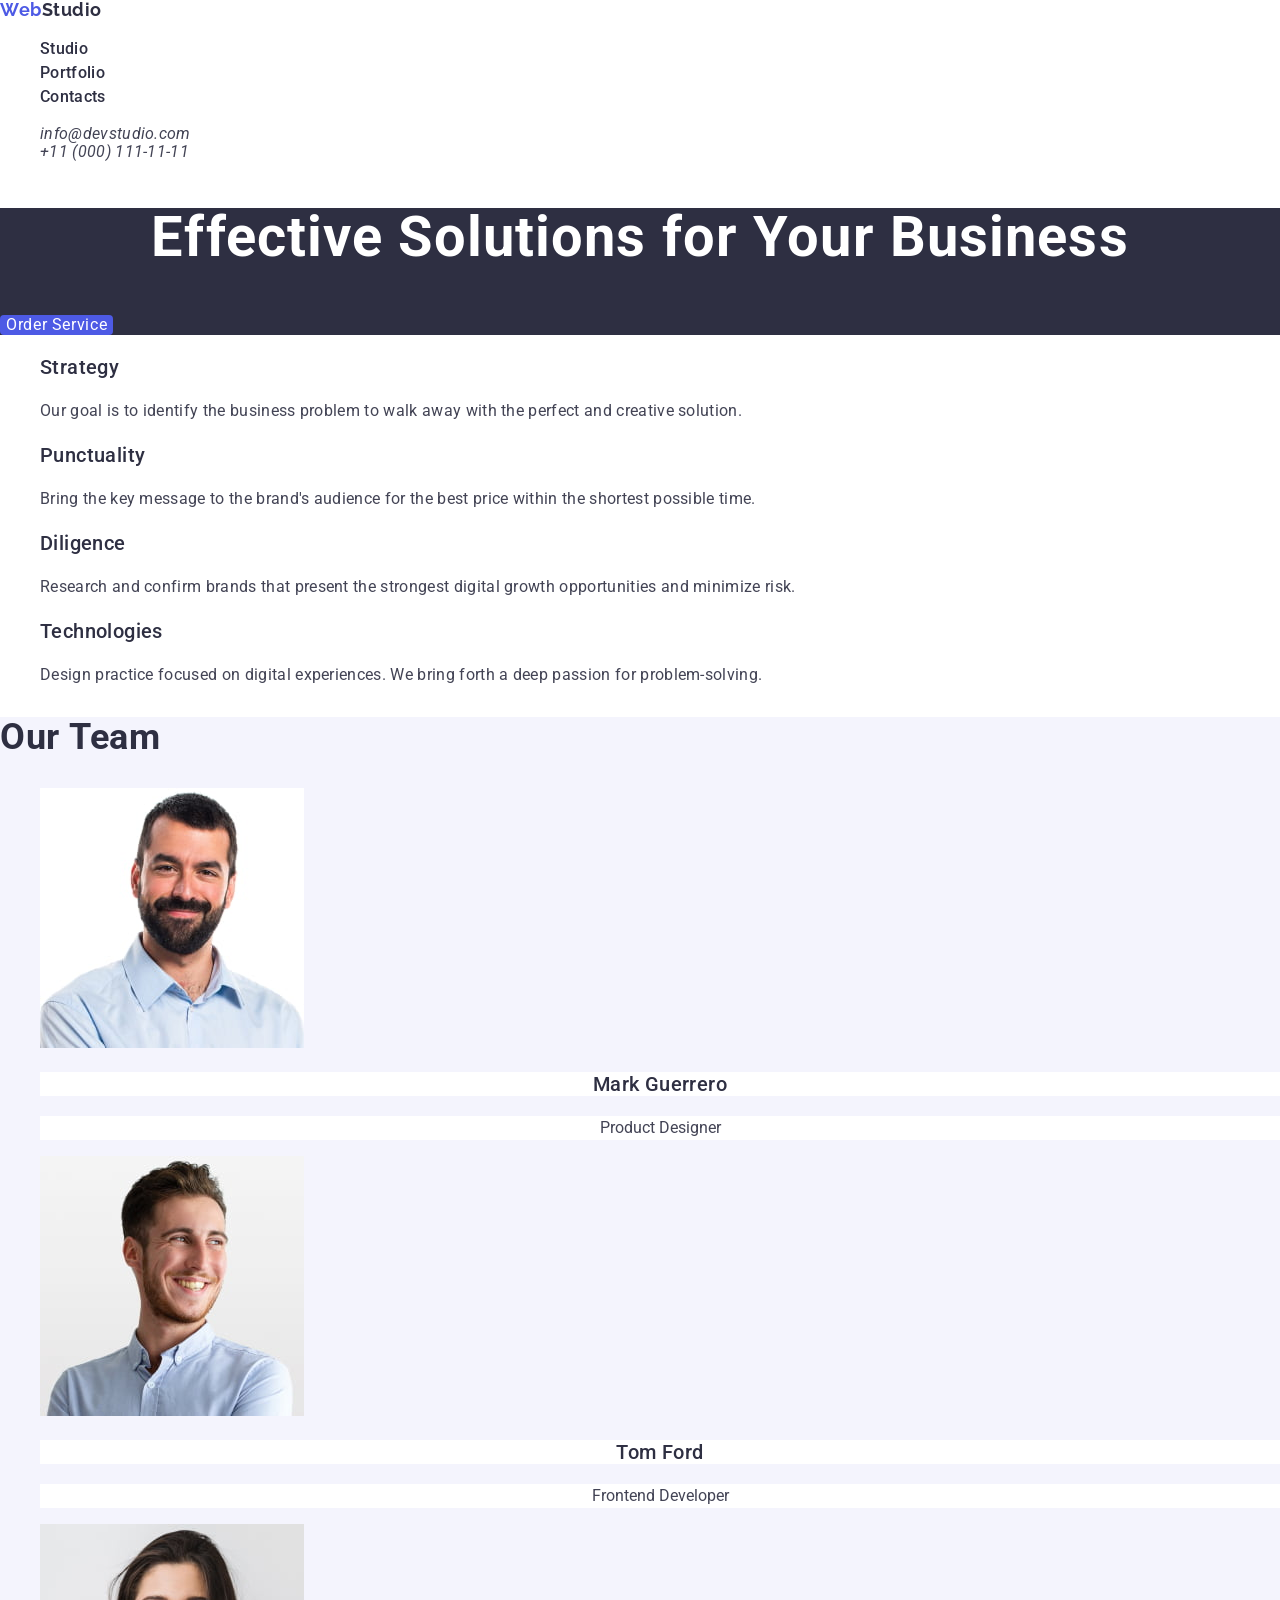
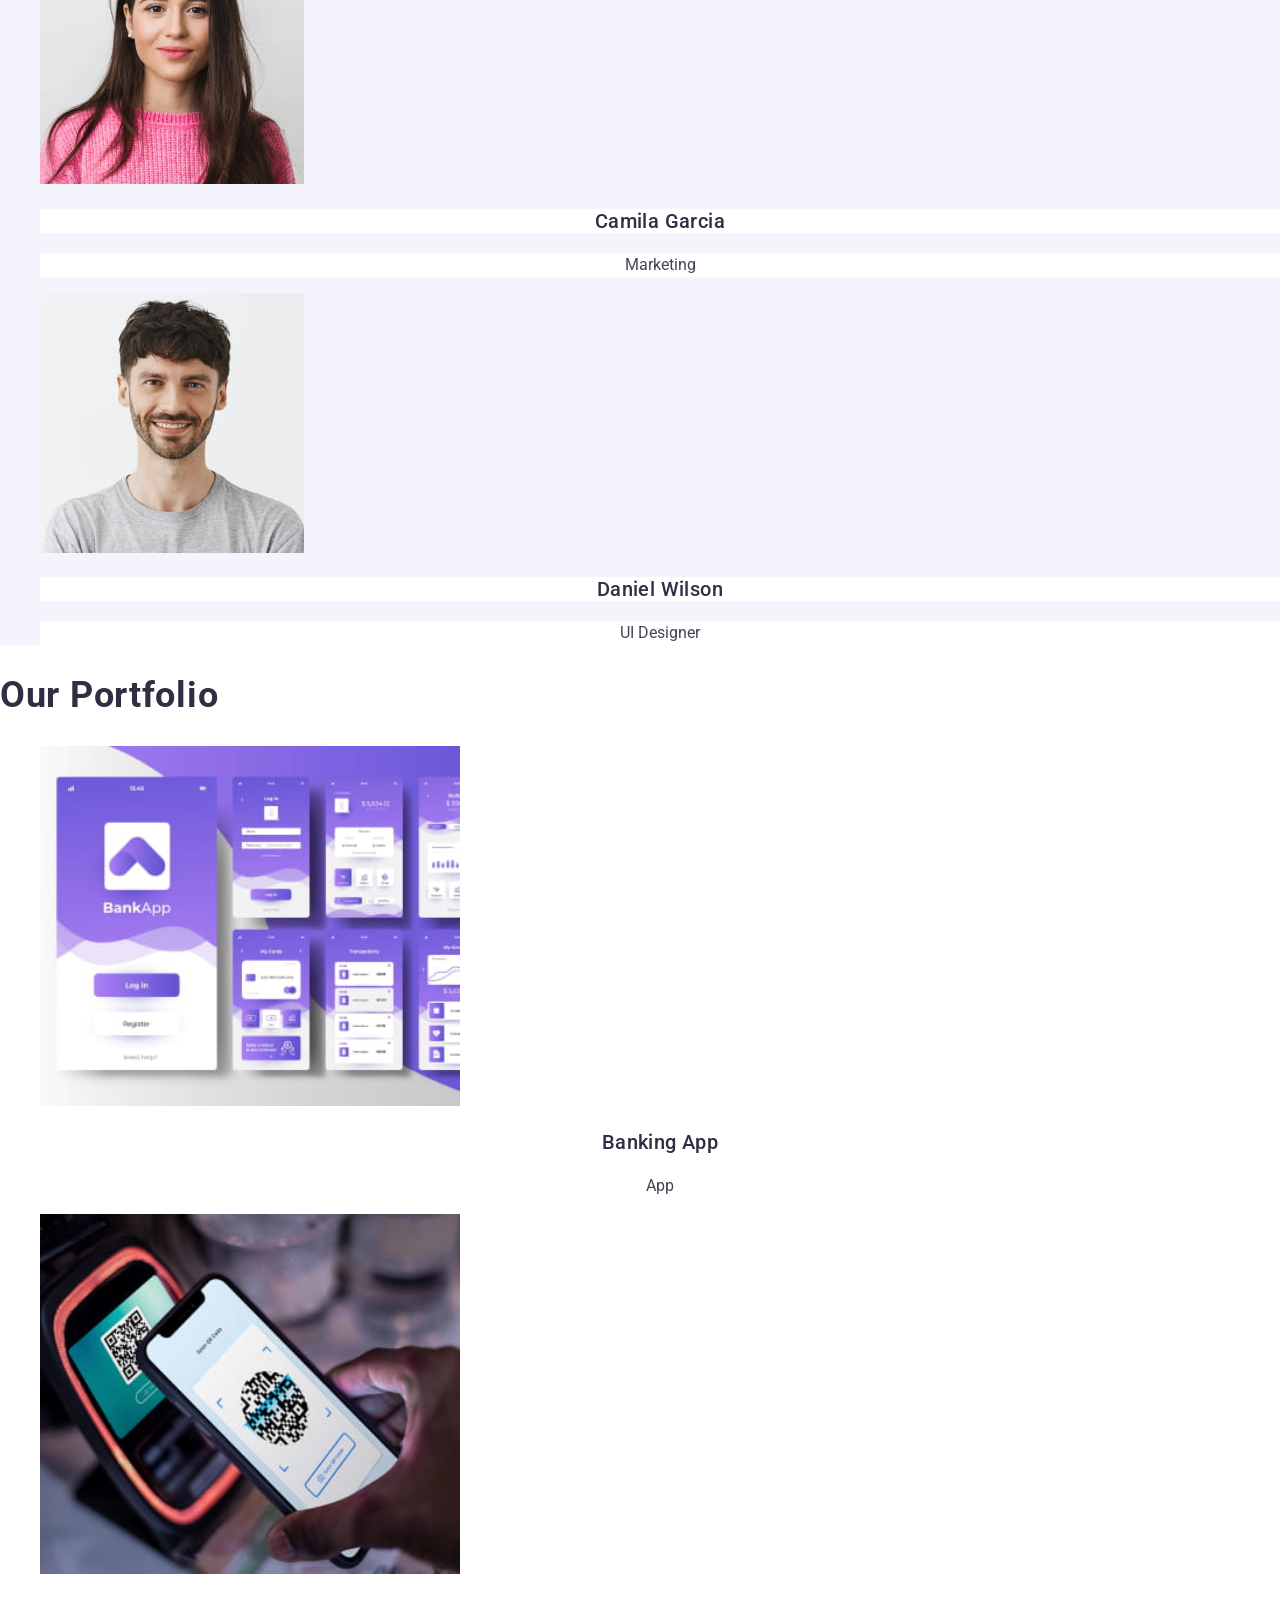
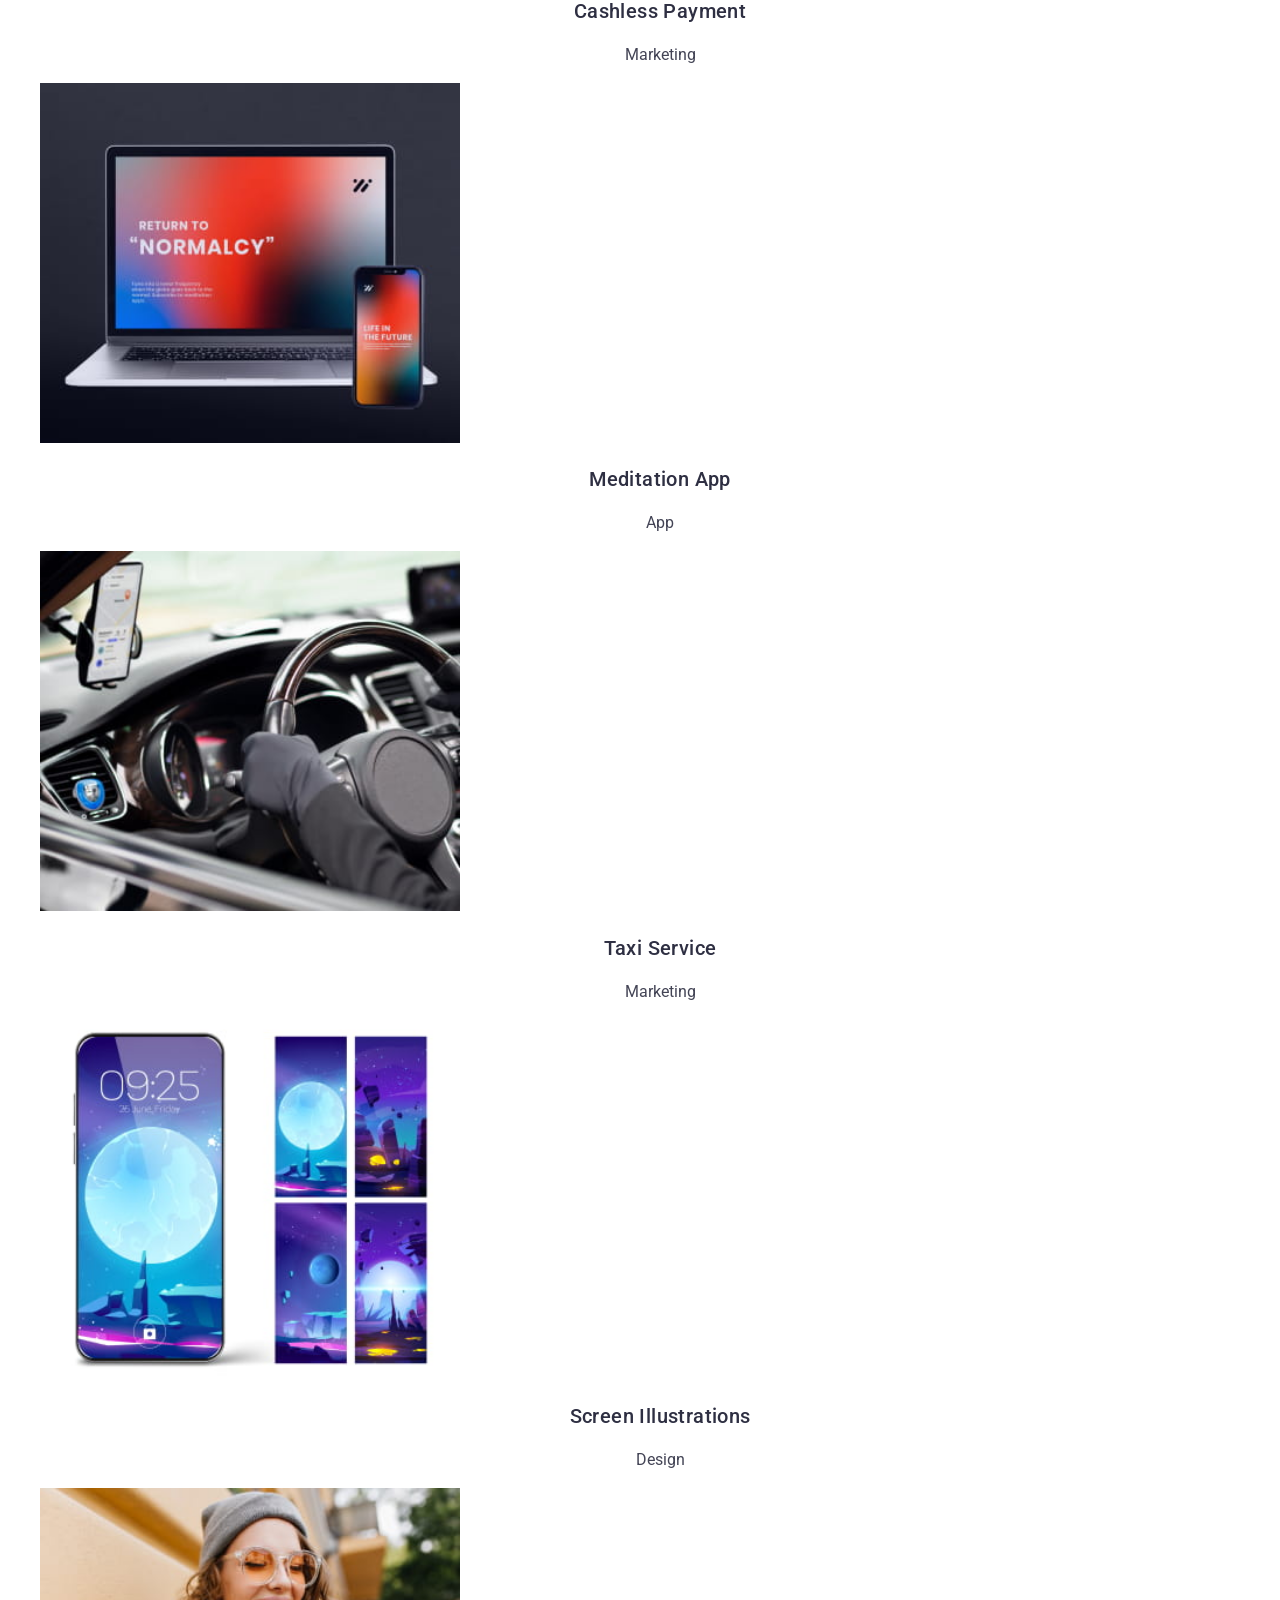
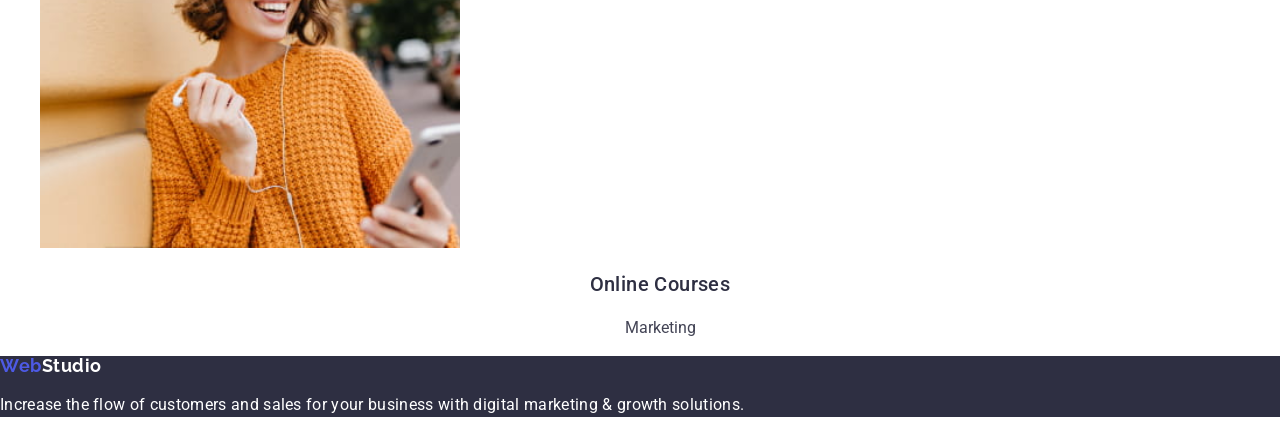
==== commit d7b9de40: "hw-02-version-01" ====
--- a/index.html
+++ b/index.html
@@ -5,65 +5,84 @@
     <meta http-equiv="X-UA-Compatible" content="IE=edge" />
     <meta name="viewport" content="width=device-width, initial-scale=1.0" />
     <title>Web Studio(Version 5.0)</title>
+    <link
+      rel="stylesheet"
+      href="https://cdnjs.cloudflare.com/ajax/libs/modern-normalize/2.0.0/modern-normalize.min.css"
+    />
+    <link
+      href="https://fonts.googleapis.com/css2?family=Raleway:wght@700&family=Roboto:wght@400;500;700&display=swap"
+      rel="stylesheet"
+    />
+    <link rel="stylesheet" href="./css/styles.css" />
   </head>
   <body>
     <header>
       <nav>
-        <a href="./index.html">WebStudio</a>
-        <ul>
-          <li><a href="">Studio</a></li>
-          <li><a href="">Portfolio</a></li>
-          <li><a href="">Contacts</a></li>
+        <a class="logo" href="./index.html"
+          ><span class="accent">Web</span>Studio</a
+        >
+        <ul>
+          <li><a class="nav-link" href="">Studio</a></li>
+          <li><a class="nav-link" href="">Portfolio</a></li>
+          <li><a class="nav-link" href="">Contacts</a></li>
         </ul>
       </nav>
       <address>
         <ul>
-          <li><a href="mailto:info@devstudio.com">info@devstudio.com</a></li>
-          <li><a href="tel:+110001111111">+11 (000) 111-11-11</a></li>
+          <li>
+            <a class="address-link" href="mailto:info@devstudio.com"
+              >info@devstudio.com</a
+            >
+          </li>
+          <li>
+            <a class="address-link" href="tel:+110001111111"
+              >+11 (000) 111-11-11</a
+            >
+          </li>
         </ul>
       </address>
     </header>
 
     <main>
-      <section>
-        <h1>Effective Solutions for Your Business</h1>
-        <button type="button">Order Service</button>
-      </section>
-      <section>
-        <h2 hidden>Our advantages</h2>
-        <ul>
-          <li>
-            <h3>Strategy</h3>
-            <p>
+      <section class="hero-section">
+        <h1 class="hero-title">Effective Solutions for Your Business</h1>
+        <button class="hero-button" type="button">Order Service</button>
+      </section>
+      <section class="advantages-section">
+        <h2 class="visually-hidden">Our advantages</h2>
+        <ul>
+          <li>
+            <h3 class="advantages-title">Strategy</h3>
+            <p class="advantages-text">
               Our goal is to identify the business problem to walk away with the
               perfect and creative solution.
             </p>
           </li>
           <li>
-            <h3>Punctuality</h3>
-            <p>
+            <h3 class="advantages-title">Punctuality</h3>
+            <p class="advantages-text">
               Bring the key message to the brand's audience for the best price
               within the shortest possible time.
             </p>
           </li>
           <li>
-            <h3>Diligence</h3>
-            <p>
+            <h3 class="advantages-title">Diligence</h3>
+            <p class="advantages-text">
               Research and confirm brands that present the strongest digital
               growth opportunities and minimize risk.
             </p>
           </li>
           <li>
-            <h3>Technologies</h3>
-            <p>
+            <h3 class="advantages-title">Technologies</h3>
+            <p class="advantages-text">
               Design practice focused on digital experiences. We bring forth a
               deep passion for problem-solving.
             </p>
           </li>
         </ul>
       </section>
-      <section>
-        <h2>Our Team</h2>
+      <section class="team-section">
+        <h2 class="hero-team-title">Our Team</h2>
         <ul>
           <li>
             <img
@@ -72,8 +91,8 @@
               width="264"
               height="260"
             />
-            <h3>Mark Guerrero</h3>
-            <p>Product Designer</p>
+            <h3 class="team-title">Mark Guerrero</h3>
+            <p class="team-text">Product Designer</p>
           </li>
           <li>
             <img
@@ -82,8 +101,8 @@
               width="264"
               height="260"
             />
-            <h3>Tom Ford</h3>
-            <p>Frontend Developer</p>
+            <h3 class="team-title">Tom Ford</h3>
+            <p class="team-text">Frontend Developer</p>
           </li>
           <li>
             <img
@@ -92,8 +111,8 @@
               width="264"
               height="260"
             />
-            <h3>Camila Garcia</h3>
-            <p>Marketing</p>
+            <h3 class="team-title">Camila Garcia</h3>
+            <p class="team-text">Marketing</p>
           </li>
           <li>
             <img
@@ -102,16 +121,83 @@
               width="264"
               height="260"
             />
-            <h3>Daniel Wilson</h3>
-            <p>UI Designer</p>
+            <h3 class="team-title">Daniel Wilson</h3>
+            <p class="team-text">UI Designer</p>
+          </li>
+        </ul>
+      </section>
+      <section class="portfolio-section">
+        <h2 class="hero-portfolio-title">Our Portfolio</h2>
+        <ul>
+          <li>
+            <img
+              src="images/BankingApp.jpg"
+              alt="Banking App"
+              width="420"
+              height="360"
+            />
+            <h3 class="portfolio-title">Banking App</h3>
+            <p class="portfolio-text">App</p>
+          </li>
+          <li>
+            <img
+              src="images/CashlessPayment.jpg"
+              alt="Cashless Payment"
+              width="420"
+              height="360"
+            />
+            <h3 class="portfolio-title">Cashless Payment</h3>
+            <p class="portfolio-text">Marketing</p>
+          </li>
+          <li>
+            <img
+              src="images/MeditationApp.jpg"
+              alt="Meditation App"
+              width="420"
+              height="360"
+            />
+            <h3 class="portfolio-title">Meditation App</h3>
+            <p class="portfolio-text">App</p>
+          </li>
+          <li>
+            <img
+              src="images/TaxiService.jpg"
+              alt="Taxi Service"
+              width="420"
+              height="360"
+            />
+            <h3 class="portfolio-title">Taxi Service</h3>
+            <p class="portfolio-text">Marketing</p>
+          </li>
+          <li>
+            <img
+              src="images/ScreenIllustrations.jpg"
+              alt="Screen Illustrations"
+              width="420"
+              height="360"
+            />
+            <h3 class="portfolio-title">Screen Illustrations</h3>
+            <p class="portfolio-text">Design</p>
+          </li>
+          <li>
+            <img
+              src="images/OnlineCourses.jpg"
+              alt="Online Courses"
+              width="420"
+              height="360"
+            />
+            <h3 class="portfolio-title">Online Courses</h3>
+            <p class="portfolio-text">Marketing</p>
           </li>
         </ul>
       </section>
     </main>
 
-    <footer>
-      <a href="./index.html">WebStudio</a>
-      <p>
+    <footer class="footer-section">
+      <a class="logo-footer" href="./index.html"
+        ><span class="accent-footer">Web</span>Studio</a
+      >
+      <p class="footer-text">
         Increase the flow of customers and sales for your business with digital
         marketing & growth solutions.
       </p>
--- a/css/styles.css
+++ b/css/styles.css
@@ -0,0 +1,207 @@
+/* content */
+:root {
+  --c-primary-light: #ffffff;
+  --c-background: #2e2f42;
+  --c-hover: #404bbf;
+  --c-highlight: #4d5ae5;
+}
+
+/* BODY */
+body {
+  font-family: 'Roboto', sans-serif;
+  color: #434455;
+  background-color: var(--c-primary-light);
+  font-size: 16px;
+}
+ul {
+  list-style-type: none;
+}
+h1,
+h2,
+h3 {
+  color: var(--c-background);
+}
+
+/* LOGO */
+.logo {
+  font-family: 'Raleway', sans-serif;
+  color: var(--c-background);
+  text-decoration: none;
+  font-weight: 700;
+  font-size: 18px;
+  line-height: 1.16;
+  letter-spacing: 0.03em;
+}
+.logo .accent {
+  font-family: 'Raleway', sans-serif;
+  color: var(--c-highlight);
+  text-decoration: none;
+  font-weight: 700;
+  font-size: 18px;
+  line-height: 1.16;
+  letter-spacing: 0.03em;
+}
+
+/* NAVIGATION */
+.nav-link {
+  color: var(--c-background);
+  text-decoration: none;
+  font-weight: 500;
+  line-height: 1.5;
+  letter-spacing: 0.02em;
+}
+.nav-link:hover,
+.nav-link:focus {
+  color: var(--c-hover);
+  text-decoration: underline;
+}
+
+.address-link {
+  color: #434455;
+  text-decoration: none;
+  font-weight: 400;
+  line-height: 1, 5;
+  letter-spacing: 0.02em;
+}
+.address-link:hover,
+.address-link:focus {
+  color: var(--c-hover);
+  text-decoration: none;
+}
+
+/* MAIN */
+
+/* one */
+.hero-section {
+  background-color: var(--c-background);
+}
+.hero-title {
+  color: var(--c-primary-light);
+  text-decoration: none;
+  font-weight: 700;
+  font-size: 56px;
+  line-height: 1.07;
+  letter-spacing: 0.02em;
+  text-align: center;
+}
+.hero-button {
+  color: var(--c-primary-light);
+  background-color: var(--c-highlight);
+  border: none;
+  border-radius: 4px;
+  text-align: center;
+  letter-spacing: 0.04em;
+}
+.hero-button:hover,
+.hero-button:focus {
+  color: var(--c-primary-light);
+  background-color: var(--c-hover);
+  cursor: pointer;
+}
+
+/* two */
+.visually-hidden {
+  position: absolute;
+  width: 1px;
+  height: 1px;
+  margin: -1px;
+  border: 0;
+  padding: 0;
+  white-space: nowrap;
+  clip-path: inset(100%);
+  clip: rect(0 0 0 0);
+  overflow: hidden;
+}
+.advantages-title {
+  color: var(--c-background);
+  font-size: 20px;
+  font-weight: 500;
+  line-height: 1.2;
+  letter-spacing: 0.02em;
+}
+.advantages-text {
+  color: #434455;
+  font-weight: 400;
+  line-height: 1.5;
+  letter-spacing: 0.02em;
+}
+
+/* three */
+.team-section {
+  background-color: #f4f4fd;
+}
+.hero-team-title {
+  font-size: 36px;
+  font-weight: 700;
+  line-height: 1.14;
+  letter-spacing: 0.02em;
+  text-transform: capitalize;
+}
+.team-title {
+  font-size: 20px;
+  font-weight: 500;
+  line-height: 1.2;
+  letter-spacing: 0.02em;
+  background-color: var(--c-primary-light);
+  text-align: center;
+}
+.team-text {
+  font-weight: 400;
+  line-height: 1.5;
+  letter-spacing: 0.02;
+  text-align: center;
+  background-color: var(--c-primary-light);
+}
+
+/* four */
+.hero-portfolio-title {
+  font-size: 36px;
+  font-weight: 700;
+  line-height: 1.14;
+  letter-spacing: 0.02em;
+  text-transform: capitalize;
+}
+.portfolio-title {
+  font-size: 20px;
+  font-weight: 500;
+  line-height: 1.2;
+  letter-spacing: 0.02em;
+  background-color: var(--c-primary-light);
+  text-align: center;
+}
+.portfolio-text {
+  font-weight: 400;
+  line-height: 1.5;
+  letter-spacing: 0.02;
+  text-align: center;
+  background-color: var(--c-primary-light);
+}
+
+/* footer */
+.logo-footer {
+  font-family: 'Raleway', sans-serif;
+  color: var(--c-primary-light);
+  text-decoration: none;
+  font-weight: 700;
+  font-size: 18px;
+  line-height: 1.16;
+  letter-spacing: 0.03em;
+}
+.logo-footer .accent-footer {
+  font-family: 'Raleway', sans-serif;
+  color: var(--c-highlight);
+  text-decoration: none;
+  font-weight: 700;
+  font-size: 18px;
+  line-height: 1.16;
+  letter-spacing: 0.03em;
+}
+.footer-section {
+  background-color: var(--c-background);
+}
+.footer-text {
+  color: var(--c-primary-light);
+  font-weight: 400;
+  line-height: 1.5;
+  letter-spacing: 0.02em;
+}
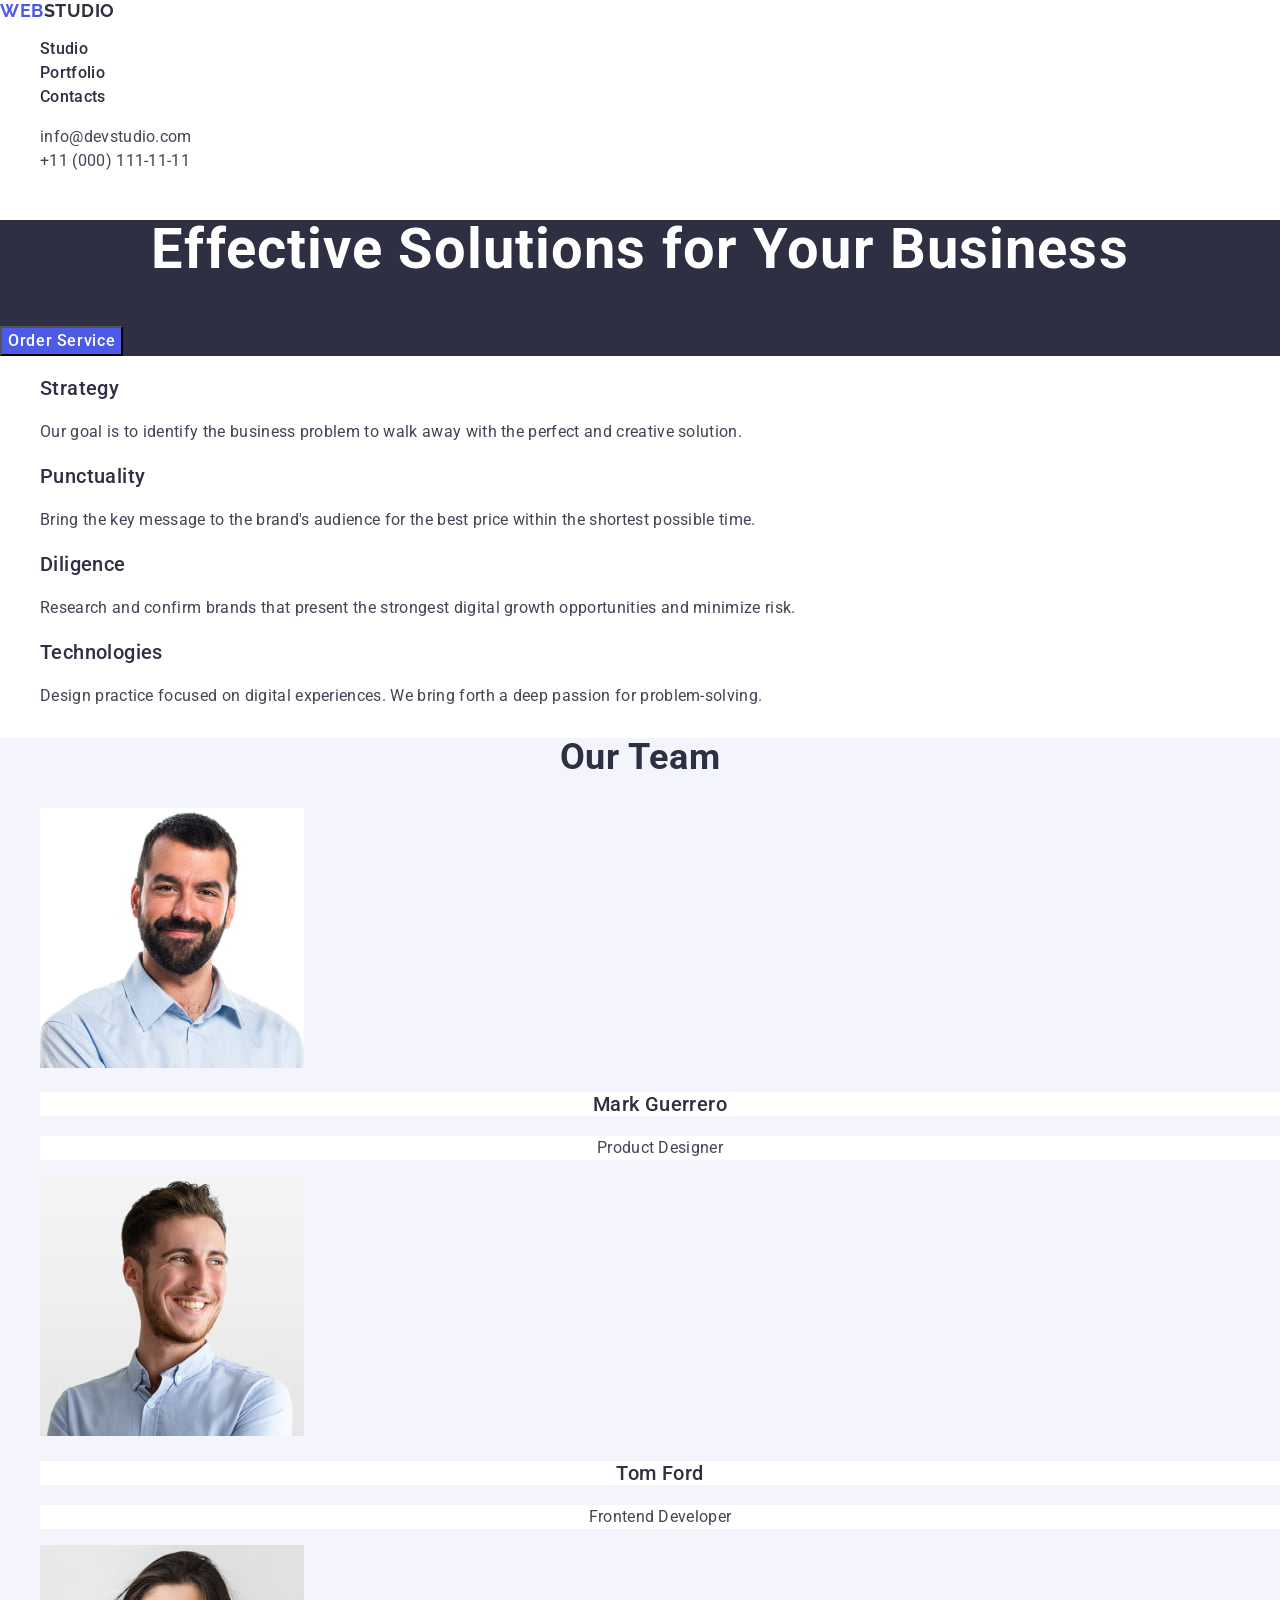
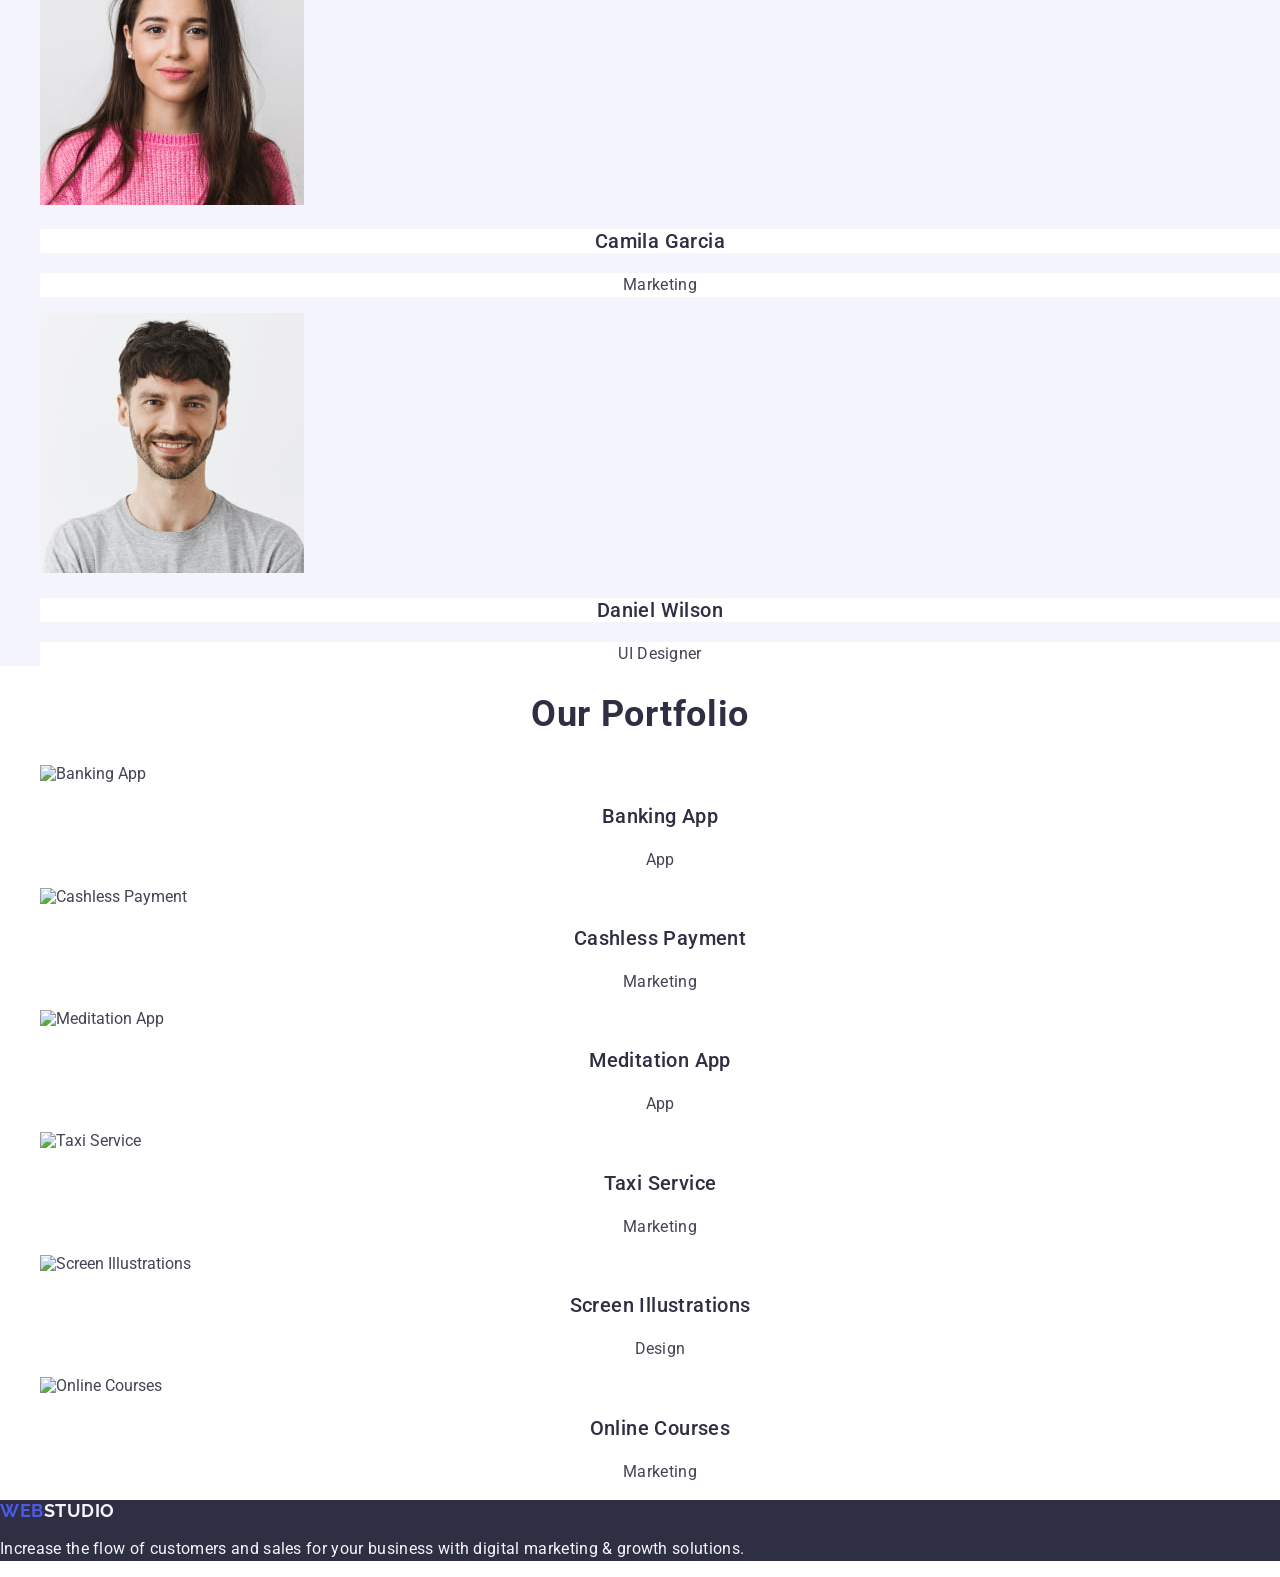
==== commit 31a730ef: "hw-02-change-my-rules" ====
--- a/index.html
+++ b/index.html
@@ -19,15 +19,15 @@
     <header>
       <nav>
         <a class="logo" href="./index.html"
-          ><span class="accent">Web</span>Studio</a
+          >Web<span class="accent">Studio</span></a
         >
         <ul>
-          <li><a class="nav-link" href="">Studio</a></li>
+          <li><a class="nav-link" href="./index.html">Studio</a></li>
           <li><a class="nav-link" href="">Portfolio</a></li>
           <li><a class="nav-link" href="">Contacts</a></li>
         </ul>
       </nav>
-      <address>
+      <address class="add-link">
         <ul>
           <li>
             <a class="address-link" href="mailto:info@devstudio.com"
@@ -49,7 +49,7 @@
         <button class="hero-button" type="button">Order Service</button>
       </section>
       <section class="advantages-section">
-        <h2 class="visually-hidden">Our advantages</h2>
+        <h2 hidden>Our advantages</h2>
         <ul>
           <li>
             <h3 class="advantages-title">Strategy</h3>
@@ -129,62 +129,62 @@
       <section class="portfolio-section">
         <h2 class="hero-portfolio-title">Our Portfolio</h2>
         <ul>
-          <li>
-            <img
-              src="images/BankingApp.jpg"
+          <li class="card-one">
+            <img
+              src="images/bankingapp.jpg"
               alt="Banking App"
-              width="420"
-              height="360"
+              width="360"
+              height="420"
             />
             <h3 class="portfolio-title">Banking App</h3>
             <p class="portfolio-text">App</p>
           </li>
-          <li>
-            <img
-              src="images/CashlessPayment.jpg"
+          <li class="card-one">
+            <img
+              src="images/cashlesspayment.jpg"
               alt="Cashless Payment"
-              width="420"
-              height="360"
+              width="360"
+              height="420"
             />
             <h3 class="portfolio-title">Cashless Payment</h3>
             <p class="portfolio-text">Marketing</p>
           </li>
-          <li>
-            <img
-              src="images/MeditationApp.jpg"
+          <li class="card-one">
+            <img
+              src="images/meditationapp.jpg"
               alt="Meditation App"
-              width="420"
-              height="360"
+              width="360"
+              height="420"
             />
             <h3 class="portfolio-title">Meditation App</h3>
             <p class="portfolio-text">App</p>
           </li>
-          <li>
-            <img
-              src="images/TaxiService.jpg"
+          <li class="card-one">
+            <img
+              src="images/taxiservice.jpg"
               alt="Taxi Service"
-              width="420"
-              height="360"
+              width="360"
+              height="420"
             />
             <h3 class="portfolio-title">Taxi Service</h3>
             <p class="portfolio-text">Marketing</p>
           </li>
-          <li>
-            <img
-              src="images/ScreenIllustrations.jpg"
+          <li class="card-one">
+            <img
+              src="images/screenillustrations.jpg"
               alt="Screen Illustrations"
-              width="420"
-              height="360"
+              width="360"
+              height="420"
             />
             <h3 class="portfolio-title">Screen Illustrations</h3>
             <p class="portfolio-text">Design</p>
           </li>
-          <li>
-            <img
-              src="images/OnlineCourses.jpg"
+          <li class="card-one">
+            <img
+              src="images/onlinecourses.jpg"
               alt="Online Courses"
-              width="420"
-              height="360"
+              width="360"
+              height="420"
             />
             <h3 class="portfolio-title">Online Courses</h3>
             <p class="portfolio-text">Marketing</p>
@@ -195,7 +195,7 @@
 
     <footer class="footer-section">
       <a class="logo-footer" href="./index.html"
-        ><span class="accent-footer">Web</span>Studio</a
+        >Web<span class="accent-footer">Studio</span></a
       >
       <p class="footer-text">
         Increase the flow of customers and sales for your business with digital
--- a/css/styles.css
+++ b/css/styles.css
@@ -3,7 +3,6 @@
   --c-primary-light: #ffffff;
   --c-background: #2e2f42;
   --c-hover: #404bbf;
-  --c-highlight: #4d5ae5;
 }
 
 /* BODY */
@@ -25,21 +24,23 @@
 /* LOGO */
 .logo {
   font-family: 'Raleway', sans-serif;
-  color: var(--c-background);
-  text-decoration: none;
-  font-weight: 700;
-  font-size: 18px;
-  line-height: 1.16;
-  letter-spacing: 0.03em;
+  color: #4d5ae5;
+  text-decoration: none;
+  font-weight: 700;
+  font-size: 18px;
+  line-height: 1.17;
+  letter-spacing: 0.03em;
+  text-transform: uppercase;
 }
 .logo .accent {
   font-family: 'Raleway', sans-serif;
-  color: var(--c-highlight);
-  text-decoration: none;
-  font-weight: 700;
-  font-size: 18px;
-  line-height: 1.16;
-  letter-spacing: 0.03em;
+  color: var(--c-background);
+  text-decoration: none;
+  font-weight: 700;
+  font-size: 18px;
+  line-height: 1.17;
+  letter-spacing: 0.03em;
+  text-transform: uppercase;
 }
 
 /* NAVIGATION */
@@ -56,11 +57,14 @@
   text-decoration: underline;
 }
 
+.add-link {
+  font-style: normal;
+}
 .address-link {
   color: #434455;
   text-decoration: none;
   font-weight: 400;
-  line-height: 1, 5;
+  line-height: 1.5;
   letter-spacing: 0.02em;
 }
 .address-link:hover,
@@ -86,11 +90,11 @@
 }
 .hero-button {
   color: var(--c-primary-light);
-  background-color: var(--c-highlight);
-  border: none;
-  border-radius: 4px;
+  background-color: #4d5ae5;
   text-align: center;
   letter-spacing: 0.04em;
+  font-weight: 500;
+  line-height: 1.5;
 }
 .hero-button:hover,
 .hero-button:focus {
@@ -100,18 +104,7 @@
 }
 
 /* two */
-.visually-hidden {
-  position: absolute;
-  width: 1px;
-  height: 1px;
-  margin: -1px;
-  border: 0;
-  padding: 0;
-  white-space: nowrap;
-  clip-path: inset(100%);
-  clip: rect(0 0 0 0);
-  overflow: hidden;
-}
+
 .advantages-title {
   color: var(--c-background);
   font-size: 20px;
@@ -130,12 +123,16 @@
 .team-section {
   background-color: #f4f4fd;
 }
+.portfolio-section .card-one {
+  background-color: #ffffff;
+}
 .hero-team-title {
   font-size: 36px;
   font-weight: 700;
-  line-height: 1.14;
+  line-height: 1.11;
   letter-spacing: 0.02em;
   text-transform: capitalize;
+  text-align: center;
 }
 .team-title {
   font-size: 20px;
@@ -148,7 +145,7 @@
 .team-text {
   font-weight: 400;
   line-height: 1.5;
-  letter-spacing: 0.02;
+  letter-spacing: 0.02em;
   text-align: center;
   background-color: var(--c-primary-light);
 }
@@ -157,9 +154,10 @@
 .hero-portfolio-title {
   font-size: 36px;
   font-weight: 700;
-  line-height: 1.14;
+  line-height: 1.11;
   letter-spacing: 0.02em;
   text-transform: capitalize;
+  text-align: center;
 }
 .portfolio-title {
   font-size: 20px;
@@ -172,7 +170,7 @@
 .portfolio-text {
   font-weight: 400;
   line-height: 1.5;
-  letter-spacing: 0.02;
+  letter-spacing: 0.02em;
   text-align: center;
   background-color: var(--c-primary-light);
 }
@@ -180,28 +178,30 @@
 /* footer */
 .logo-footer {
   font-family: 'Raleway', sans-serif;
-  color: var(--c-primary-light);
-  text-decoration: none;
-  font-weight: 700;
-  font-size: 18px;
-  line-height: 1.16;
-  letter-spacing: 0.03em;
+  color: #4d5ae5;
+  text-decoration: none;
+  font-weight: 700;
+  font-size: 18px;
+  line-height: 1.17;
+  letter-spacing: 0.03em;
+  text-transform: uppercase;
 }
 .logo-footer .accent-footer {
   font-family: 'Raleway', sans-serif;
-  color: var(--c-highlight);
-  text-decoration: none;
-  font-weight: 700;
-  font-size: 18px;
-  line-height: 1.16;
-  letter-spacing: 0.03em;
+  color: #f4f4fd;
+  text-decoration: none;
+  font-weight: 700;
+  font-size: 18px;
+  line-height: 1.17;
+  letter-spacing: 0.03em;
+  text-transform: uppercase;
 }
 .footer-section {
   background-color: var(--c-background);
 }
 .footer-text {
-  color: var(--c-primary-light);
-  font-weight: 400;
-  line-height: 1.5;
-  letter-spacing: 0.02em;
-}
+  color: #f4f4fd;
+  font-weight: 400;
+  line-height: 1.5;
+  letter-spacing: 0.02em;
+}
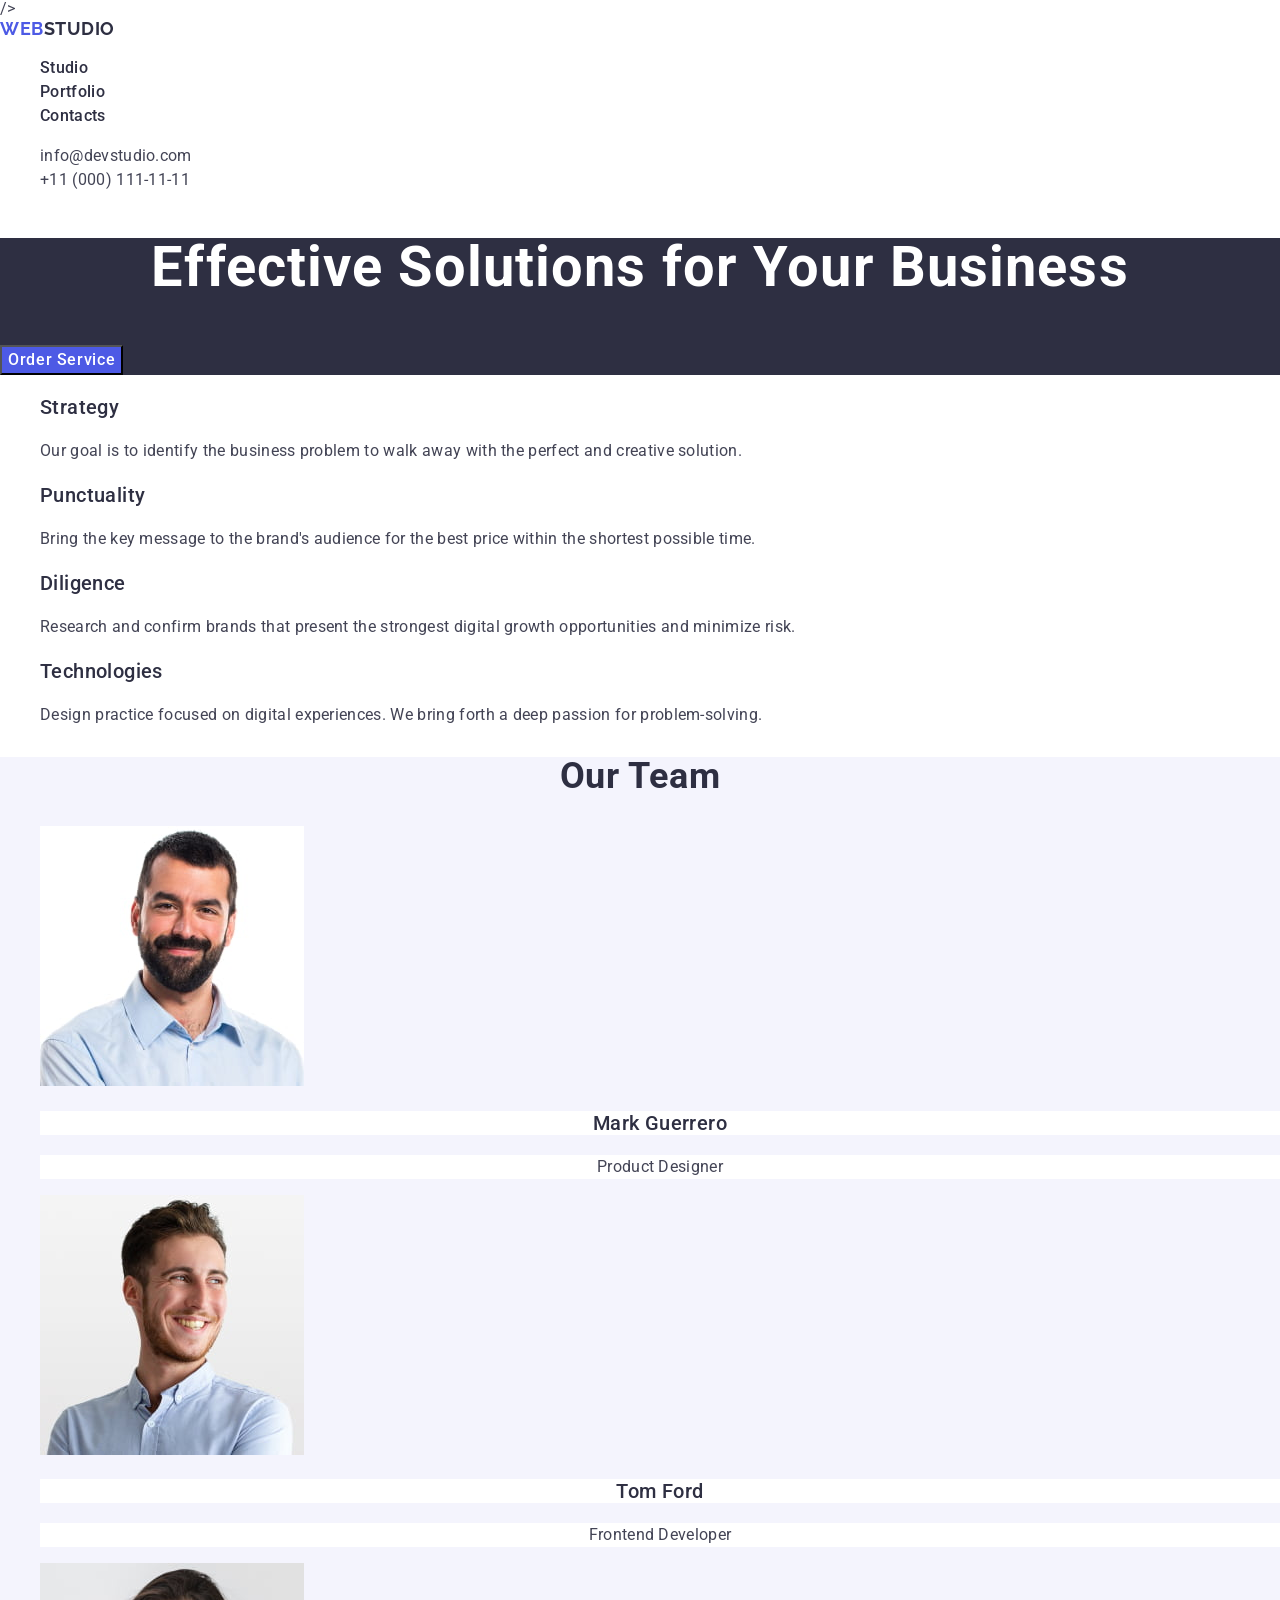
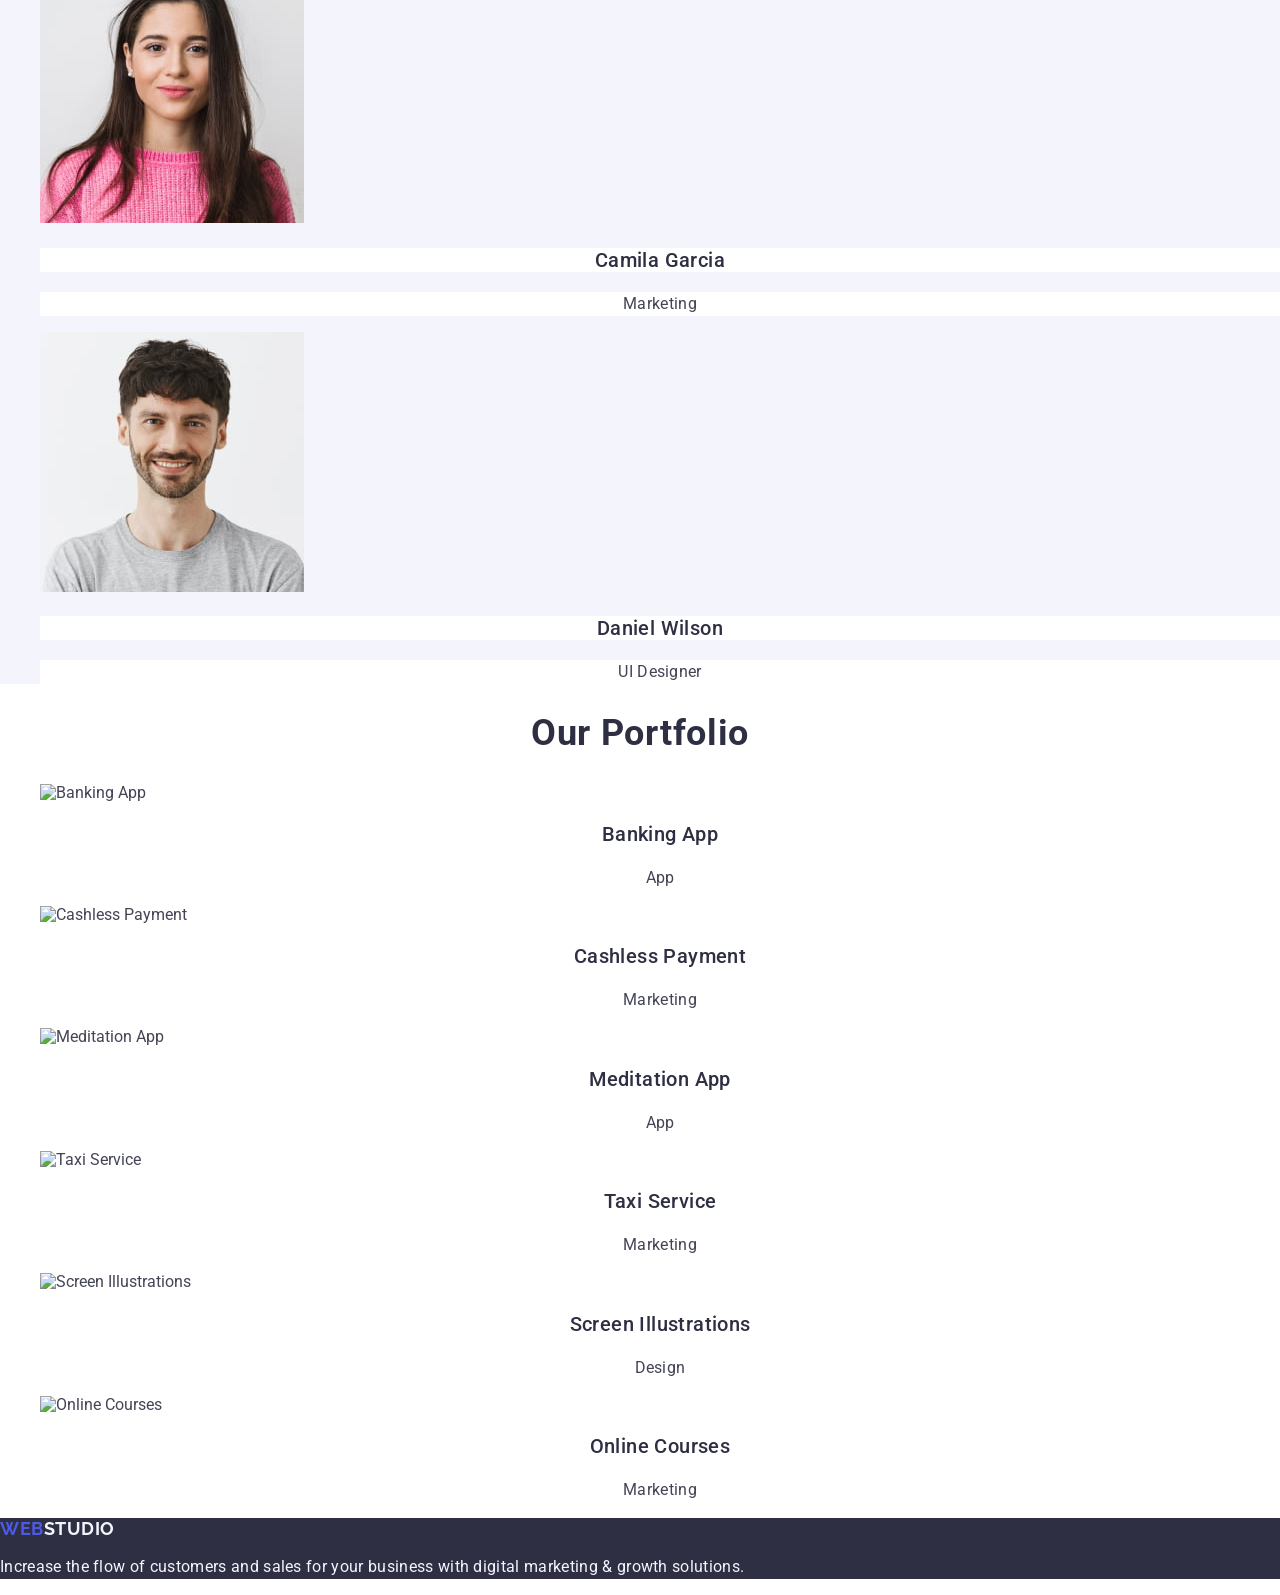
==== commit f74301e1: "hw-02-chanch-img" ====
--- a/index.html
+++ b/index.html
@@ -9,9 +9,7 @@
       rel="stylesheet"
       href="https://cdnjs.cloudflare.com/ajax/libs/modern-normalize/2.0.0/modern-normalize.min.css"
     />
-    <link
-      href="https://fonts.googleapis.com/css2?family=Raleway:wght@700&family=Roboto:wght@400;500;700&display=swap"
-      rel="stylesheet"
+   <link href="https://fonts.googleapis.com/css2?family=Raleway:wght@700&family=Roboto:wght@400;500;700&display=swap" rel="stylesheet">
     />
     <link rel="stylesheet" href="./css/styles.css" />
   </head>
@@ -84,7 +82,7 @@
       <section class="team-section">
         <h2 class="hero-team-title">Our Team</h2>
         <ul>
-          <li>
+          <li class="card-one">
             <img
               src="./images/mark.jpg"
               alt="Mark Guerrero"
@@ -93,7 +91,7 @@
             />
             <h3 class="team-title">Mark Guerrero</h3>
             <p class="team-text">Product Designer</p>
-          </li>
+          </li class="card-one">
           <li>
             <img
               src="./images/tom.jpg"
@@ -103,7 +101,7 @@
             />
             <h3 class="team-title">Tom Ford</h3>
             <p class="team-text">Frontend Developer</p>
-          </li>
+          </li class="card-one">
           <li>
             <img
               src="./images/camila.jpg"
@@ -113,7 +111,7 @@
             />
             <h3 class="team-title">Camila Garcia</h3>
             <p class="team-text">Marketing</p>
-          </li>
+          </li class="card-one">
           <li>
             <img
               src="./images/daniel.jpg"
@@ -129,9 +127,9 @@
       <section class="portfolio-section">
         <h2 class="hero-portfolio-title">Our Portfolio</h2>
         <ul>
-          <li class="card-one">
-            <img
-              src="images/bankingapp.jpg"
+          <li>
+            <img
+              src="./images/bankingapp.jpg"
               alt="Banking App"
               width="360"
               height="420"
@@ -139,9 +137,9 @@
             <h3 class="portfolio-title">Banking App</h3>
             <p class="portfolio-text">App</p>
           </li>
-          <li class="card-one">
-            <img
-              src="images/cashlesspayment.jpg"
+          <li>
+            <img
+              src="./images/cashlesspayment.jpg"
               alt="Cashless Payment"
               width="360"
               height="420"
@@ -149,9 +147,9 @@
             <h3 class="portfolio-title">Cashless Payment</h3>
             <p class="portfolio-text">Marketing</p>
           </li>
-          <li class="card-one">
-            <img
-              src="images/meditationapp.jpg"
+          <li>
+            <img
+              src="./images/meditationapp.jpg"
               alt="Meditation App"
               width="360"
               height="420"
@@ -159,9 +157,9 @@
             <h3 class="portfolio-title">Meditation App</h3>
             <p class="portfolio-text">App</p>
           </li>
-          <li class="card-one">
-            <img
-              src="images/taxiservice.jpg"
+          <li>
+            <img
+              src="./images/taxiservice.jpg"
               alt="Taxi Service"
               width="360"
               height="420"
@@ -169,9 +167,9 @@
             <h3 class="portfolio-title">Taxi Service</h3>
             <p class="portfolio-text">Marketing</p>
           </li>
-          <li class="card-one">
-            <img
-              src="images/screenillustrations.jpg"
+          <li>
+            <img
+              src="./images/screenillustrations.jpg"
               alt="Screen Illustrations"
               width="360"
               height="420"
@@ -179,9 +177,9 @@
             <h3 class="portfolio-title">Screen Illustrations</h3>
             <p class="portfolio-text">Design</p>
           </li>
-          <li class="card-one">
-            <img
-              src="images/onlinecourses.jpg"
+          <li>
+            <img
+              src="./images/onlinecourses.jpg"
               alt="Online Courses"
               width="360"
               height="420"
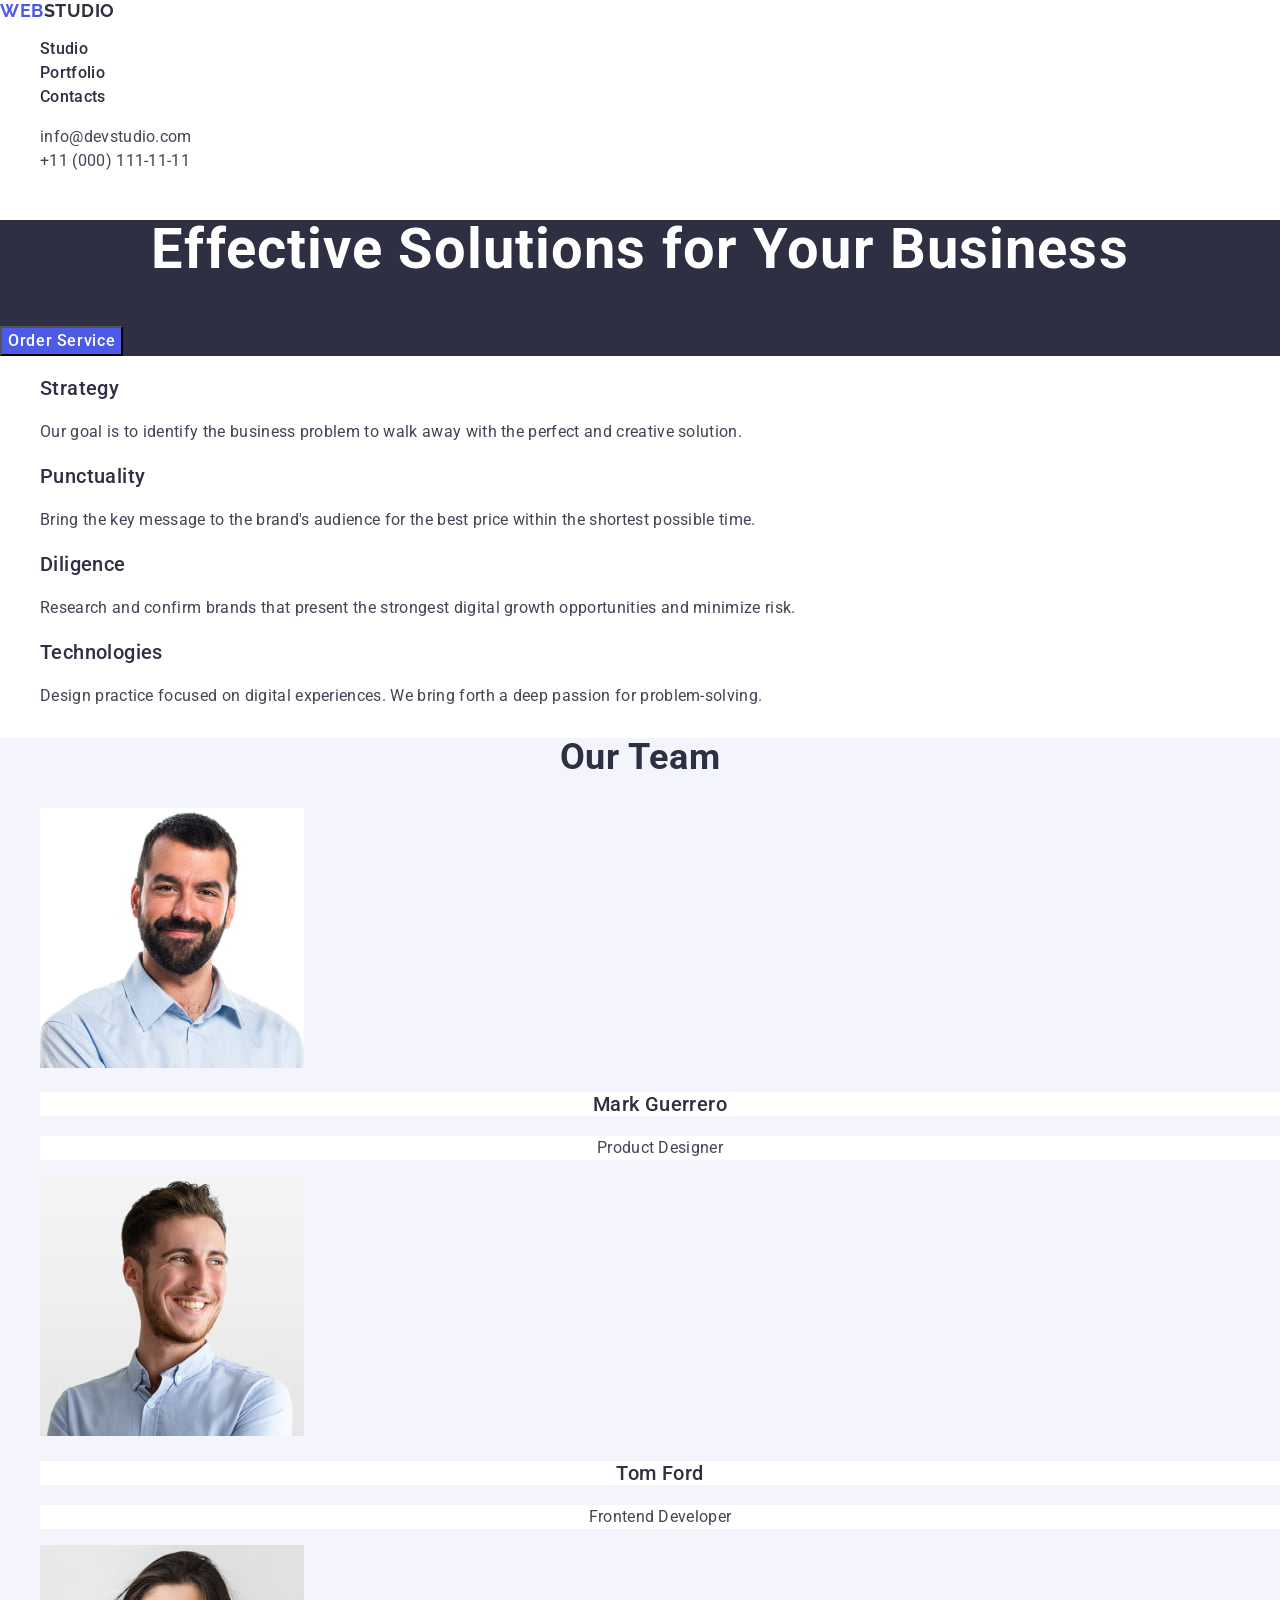
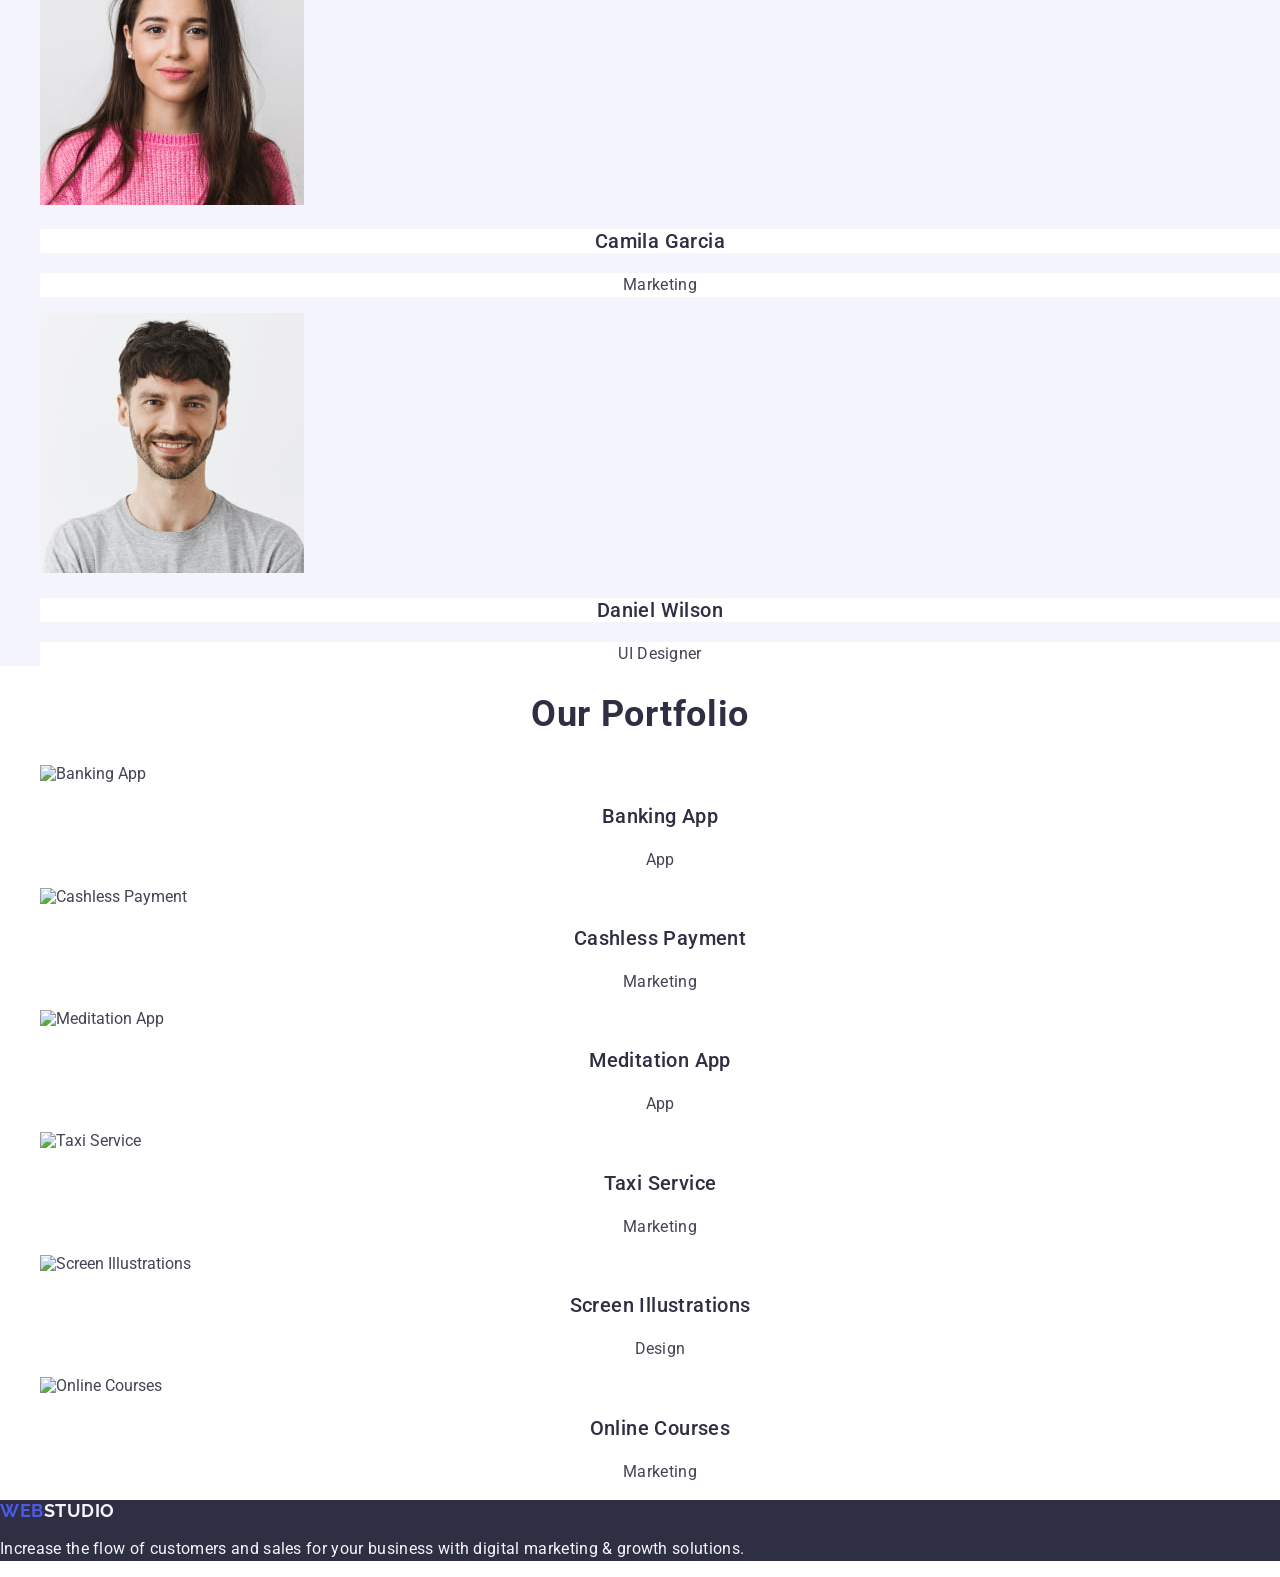
==== commit 9e1d9721: "hw-02-changes3" ====
--- a/index.html
+++ b/index.html
@@ -10,7 +10,6 @@
       href="https://cdnjs.cloudflare.com/ajax/libs/modern-normalize/2.0.0/modern-normalize.min.css"
     />
    <link href="https://fonts.googleapis.com/css2?family=Raleway:wght@700&family=Roboto:wght@400;500;700&display=swap" rel="stylesheet">
-    />
     <link rel="stylesheet" href="./css/styles.css" />
   </head>
   <body>
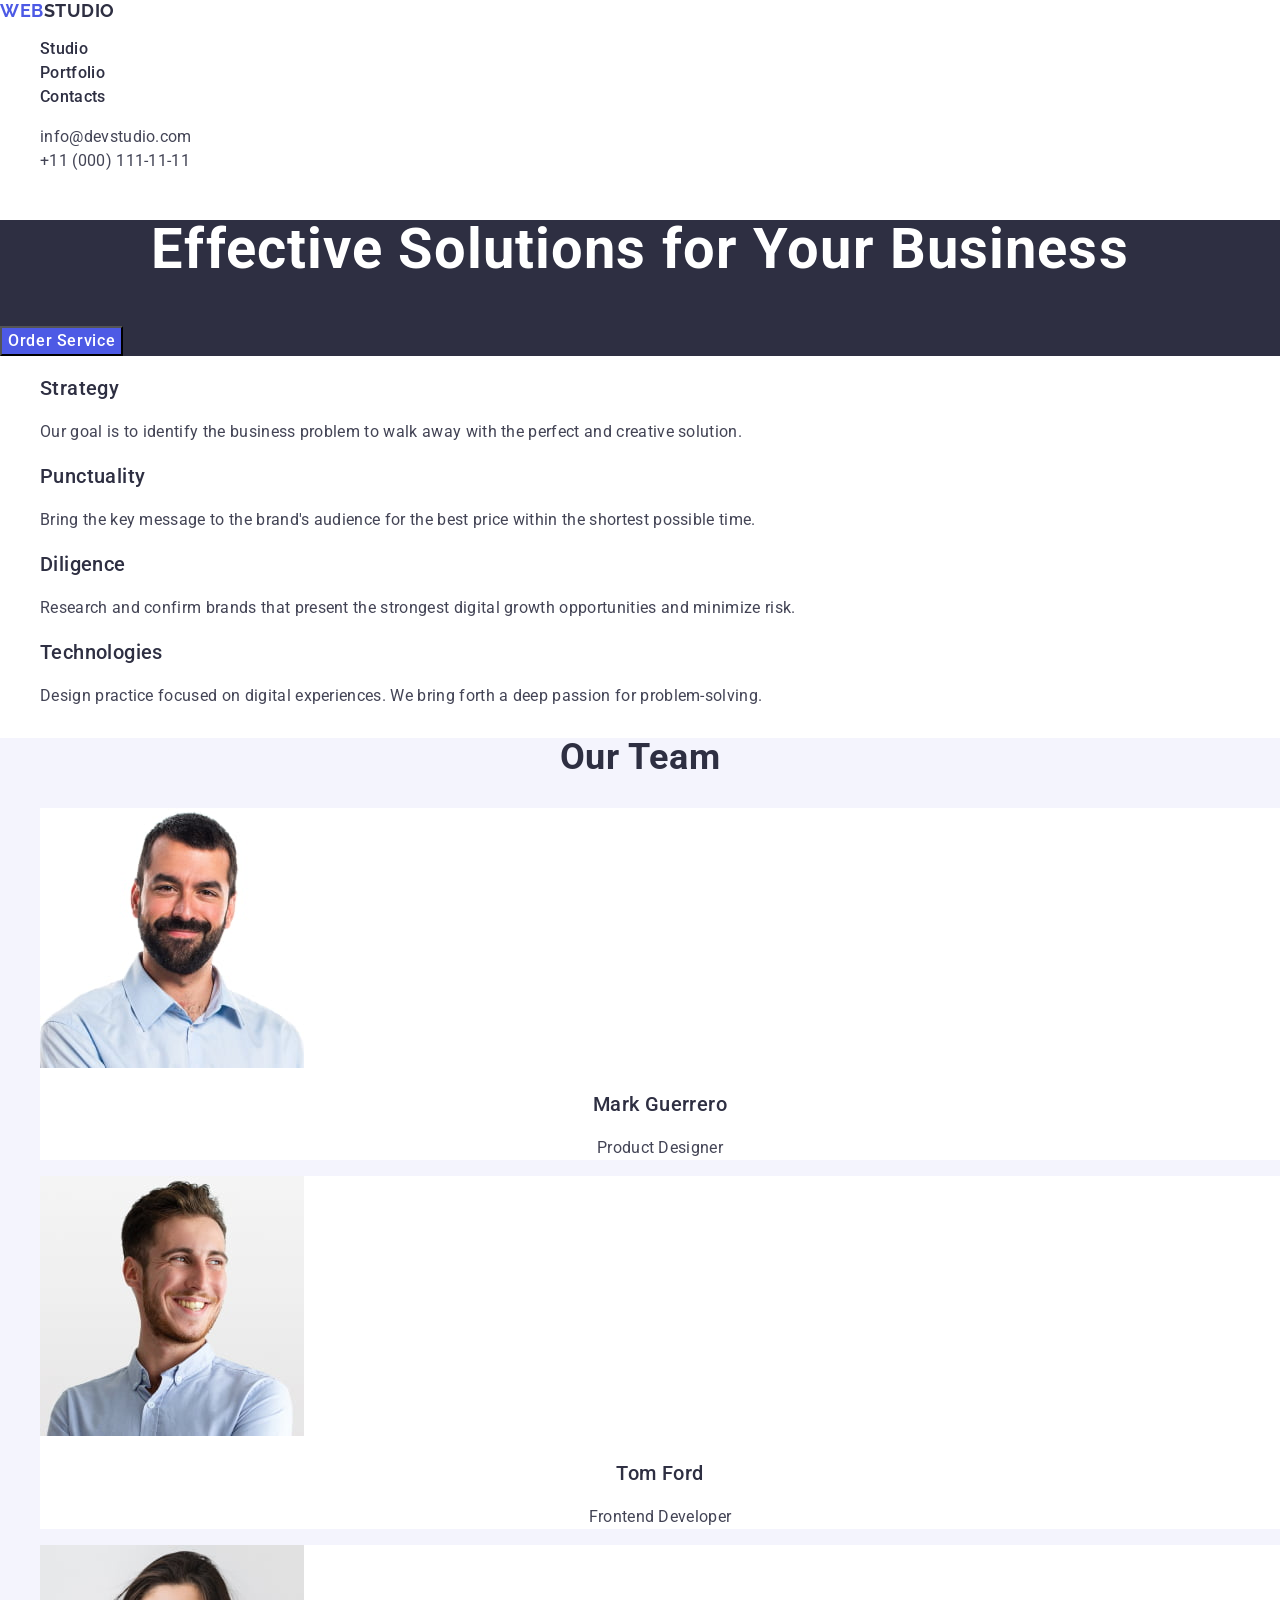
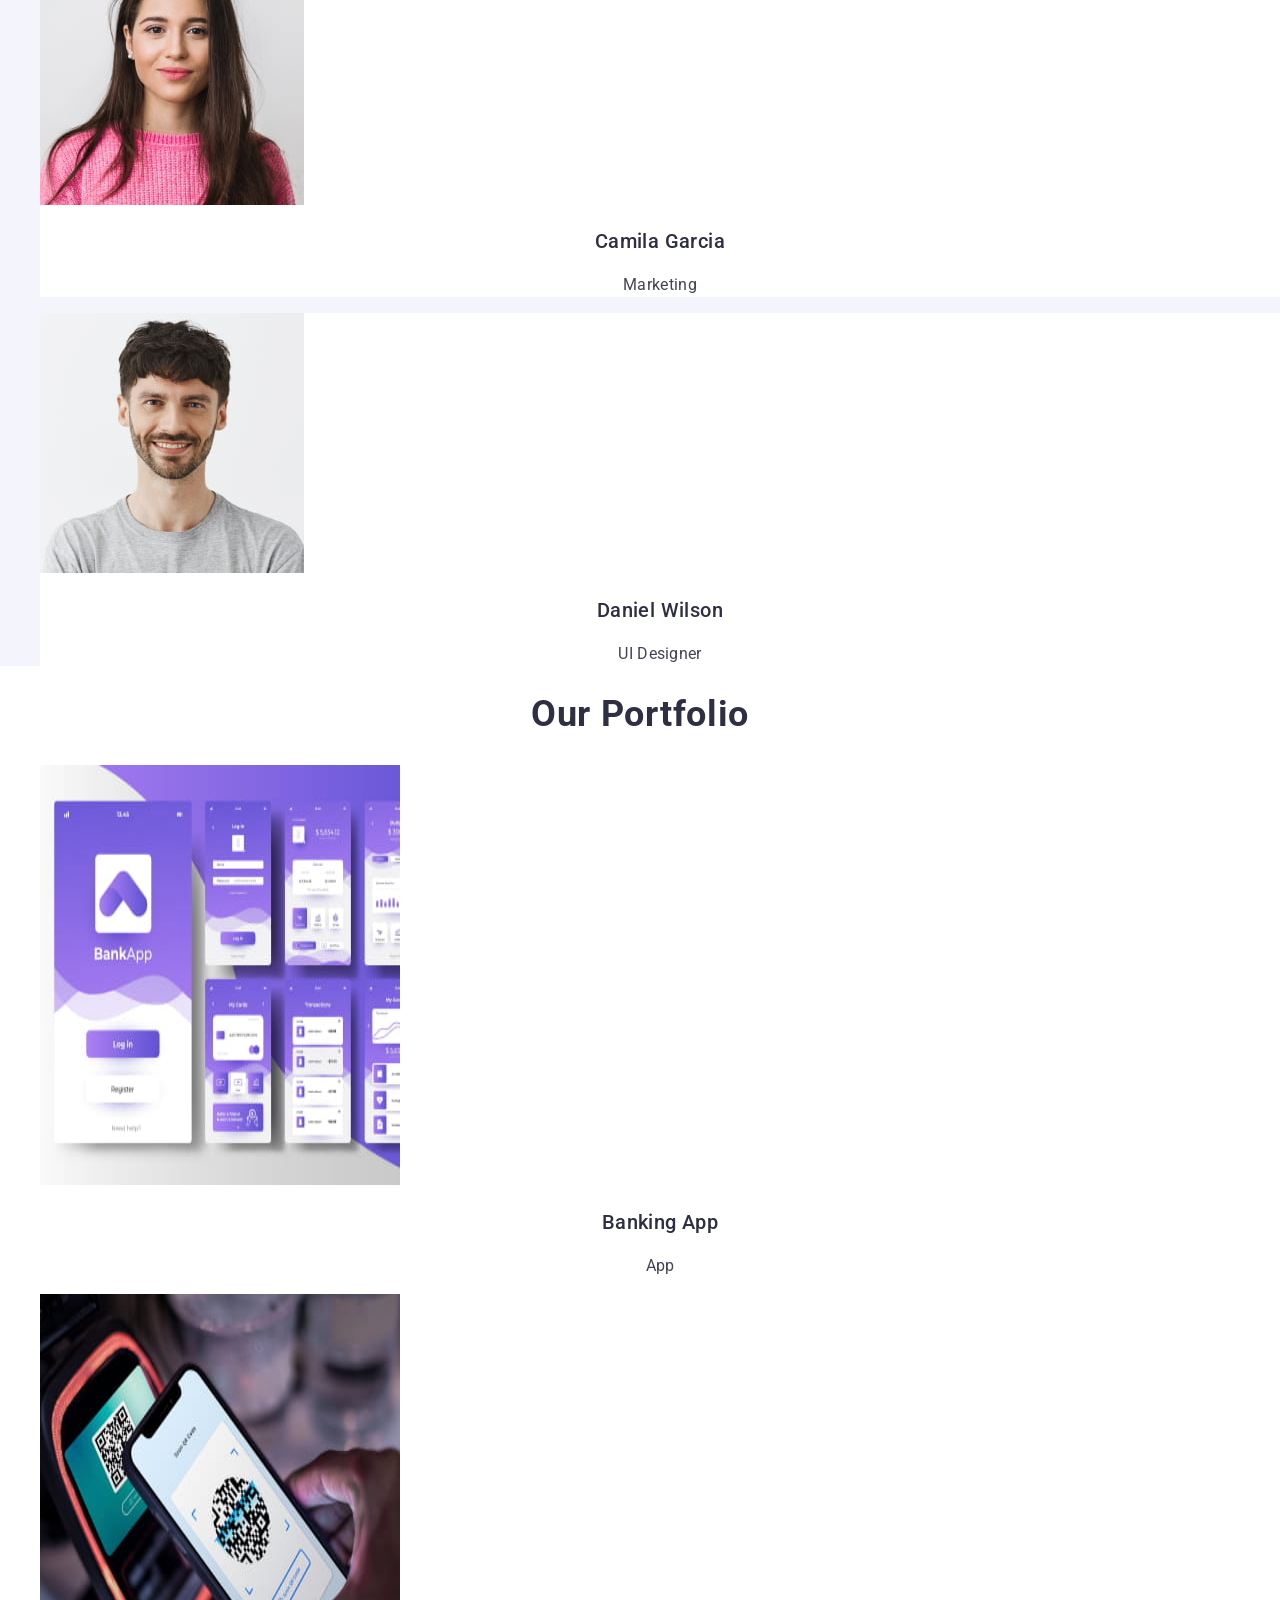
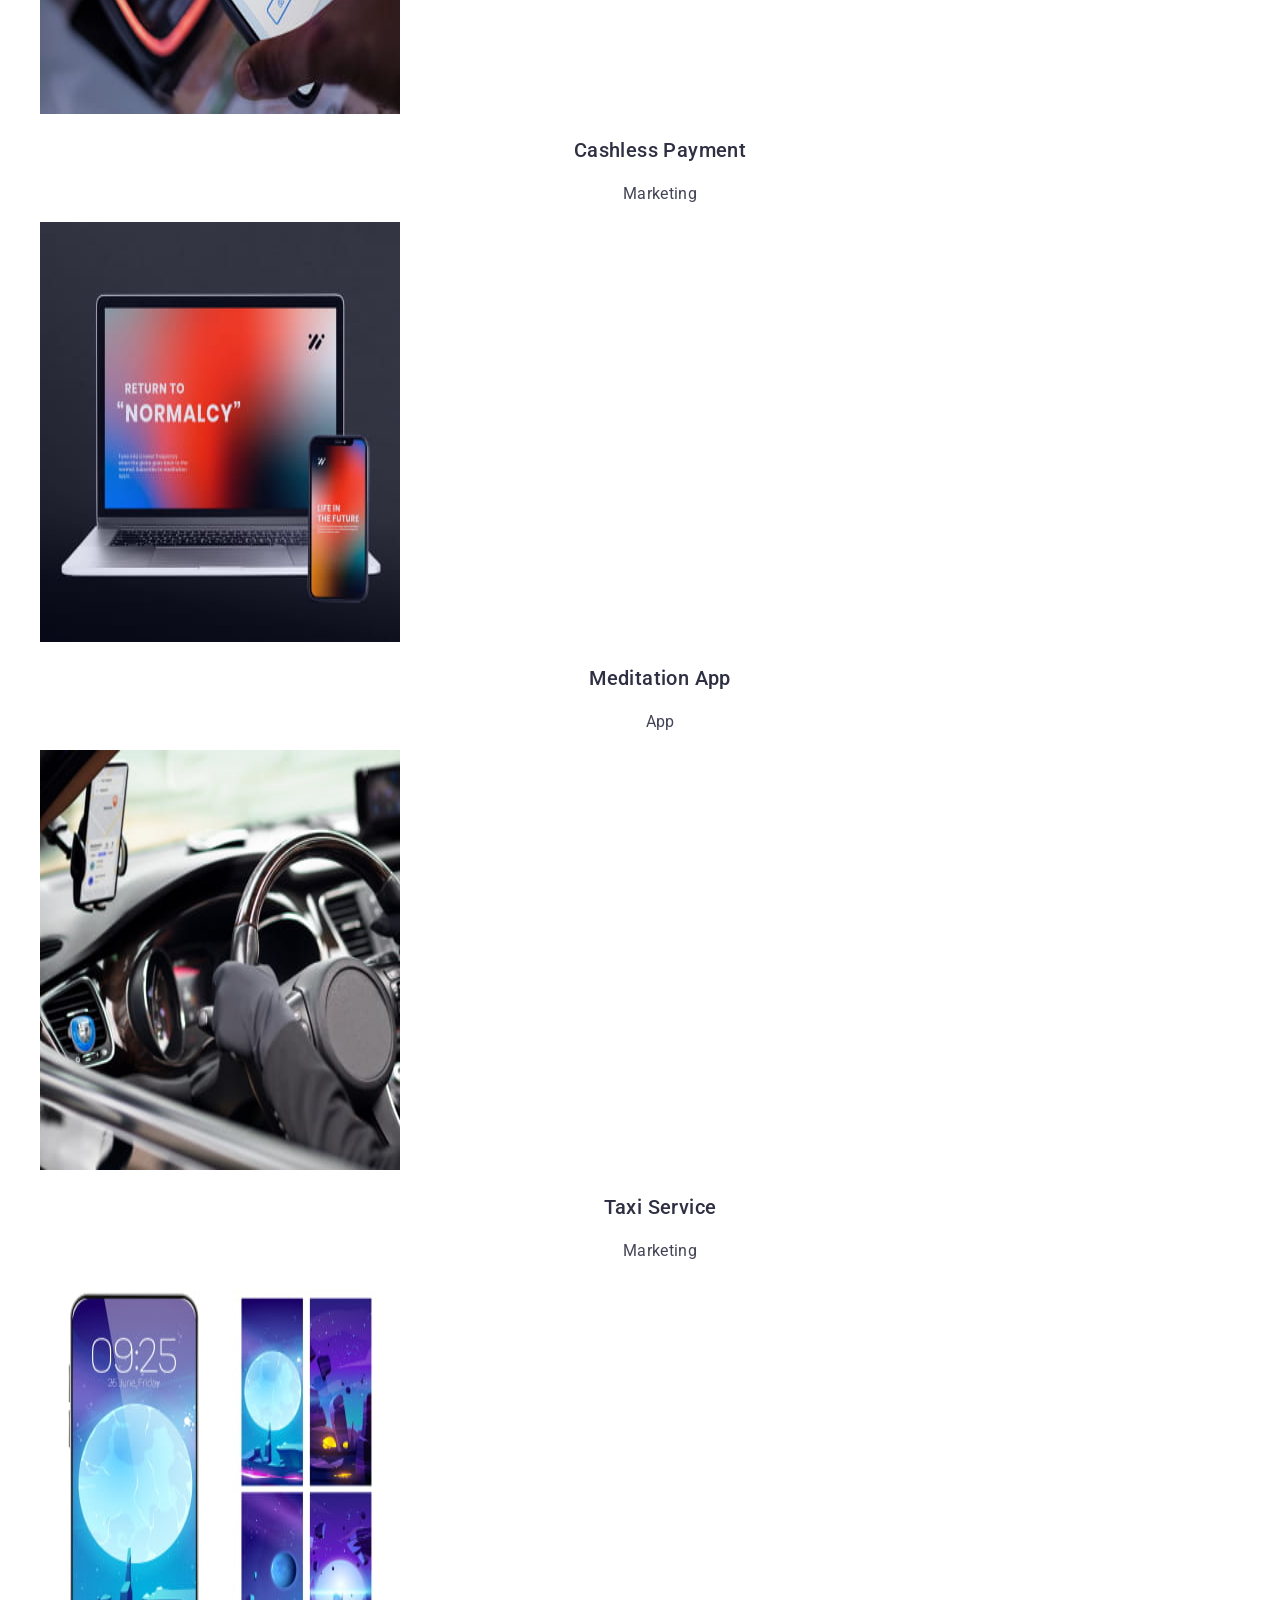
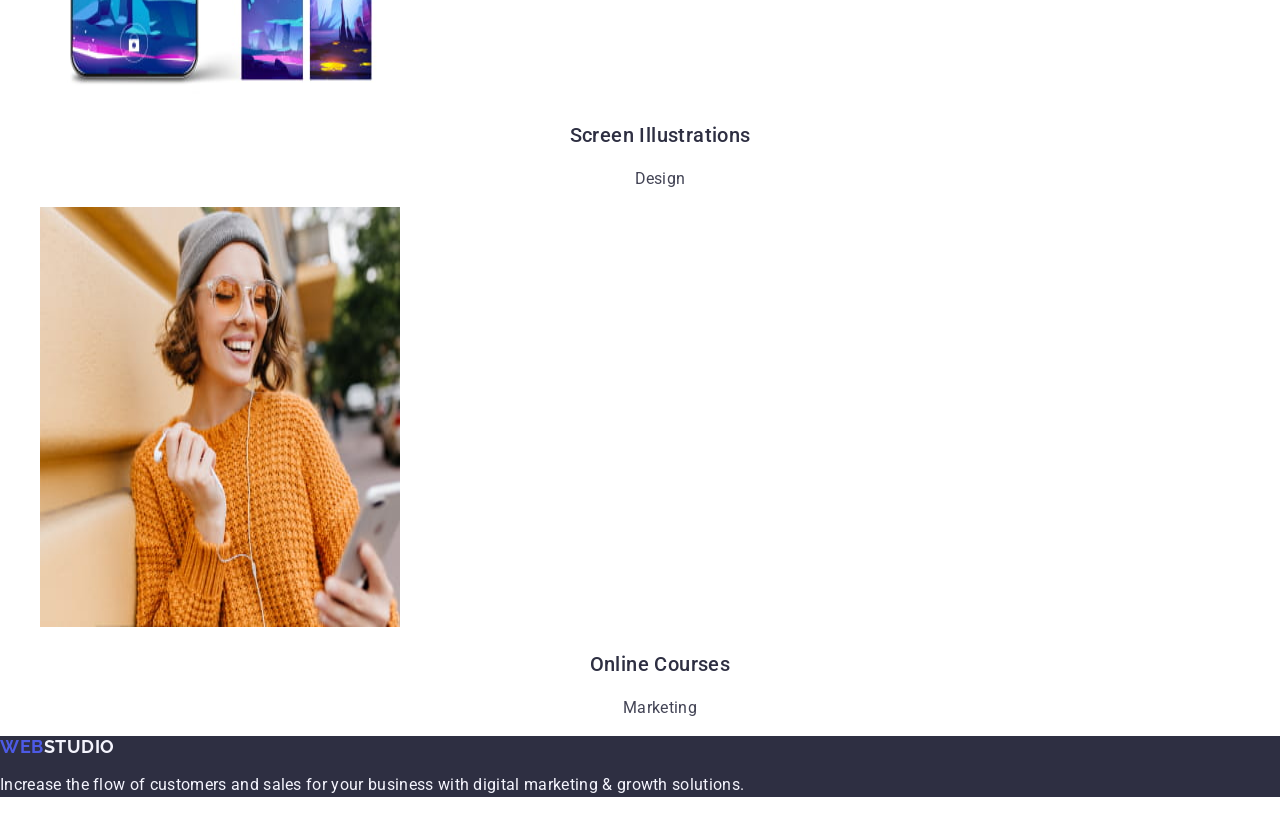
==== commit 801abb68: "hw-02-end" ====
--- a/index.html
+++ b/index.html
@@ -9,7 +9,12 @@
       rel="stylesheet"
       href="https://cdnjs.cloudflare.com/ajax/libs/modern-normalize/2.0.0/modern-normalize.min.css"
     />
-   <link href="https://fonts.googleapis.com/css2?family=Raleway:wght@700&family=Roboto:wght@400;500;700&display=swap" rel="stylesheet">
+    <link rel="preconnect" href="https://fonts.googleapis.com" />
+    <link rel="preconnect" href="https://fonts.gstatic.com" crossorigin />
+    <link
+      href="https://fonts.googleapis.com/css2?family=Raleway:wght@700&family=Roboto:wght@400;500;700&display=swap"
+      rel="stylesheet"
+    />
     <link rel="stylesheet" href="./css/styles.css" />
   </head>
   <body>
@@ -90,8 +95,8 @@
             />
             <h3 class="team-title">Mark Guerrero</h3>
             <p class="team-text">Product Designer</p>
-          </li class="card-one">
-          <li>
+          </li>
+          <li class="card-one">
             <img
               src="./images/tom.jpg"
               alt="Tom Ford"
@@ -100,8 +105,8 @@
             />
             <h3 class="team-title">Tom Ford</h3>
             <p class="team-text">Frontend Developer</p>
-          </li class="card-one">
-          <li>
+          </li>
+          <li class="card-one">
             <img
               src="./images/camila.jpg"
               alt="Camila Garcia"
@@ -110,8 +115,8 @@
             />
             <h3 class="team-title">Camila Garcia</h3>
             <p class="team-text">Marketing</p>
-          </li class="card-one">
-          <li>
+          </li>
+          <li class="card-one">
             <img
               src="./images/daniel.jpg"
               alt="Daniel Wilson"
@@ -128,7 +133,7 @@
         <ul>
           <li>
             <img
-              src="./images/bankingapp.jpg"
+              src="./images/banking.jpg"
               alt="Banking App"
               width="360"
               height="420"
@@ -138,7 +143,7 @@
           </li>
           <li>
             <img
-              src="./images/cashlesspayment.jpg"
+              src="./images/cashless.jpg"
               alt="Cashless Payment"
               width="360"
               height="420"
@@ -148,7 +153,7 @@
           </li>
           <li>
             <img
-              src="./images/meditationapp.jpg"
+              src="./images/meditation.jpg"
               alt="Meditation App"
               width="360"
               height="420"
@@ -158,7 +163,7 @@
           </li>
           <li>
             <img
-              src="./images/taxiservice.jpg"
+              src="./images/taxi.jpg"
               alt="Taxi Service"
               width="360"
               height="420"
@@ -168,7 +173,7 @@
           </li>
           <li>
             <img
-              src="./images/screenillustrations.jpg"
+              src="./images/screen.jpg"
               alt="Screen Illustrations"
               width="360"
               height="420"
@@ -178,7 +183,7 @@
           </li>
           <li>
             <img
-              src="./images/onlinecourses.jpg"
+              src="./images/online.jpg"
               alt="Online Courses"
               width="360"
               height="420"
--- a/css/styles.css
+++ b/css/styles.css
@@ -123,7 +123,7 @@
 .team-section {
   background-color: #f4f4fd;
 }
-.portfolio-section .card-one {
+.card-one {
   background-color: #ffffff;
 }
 .hero-team-title {
